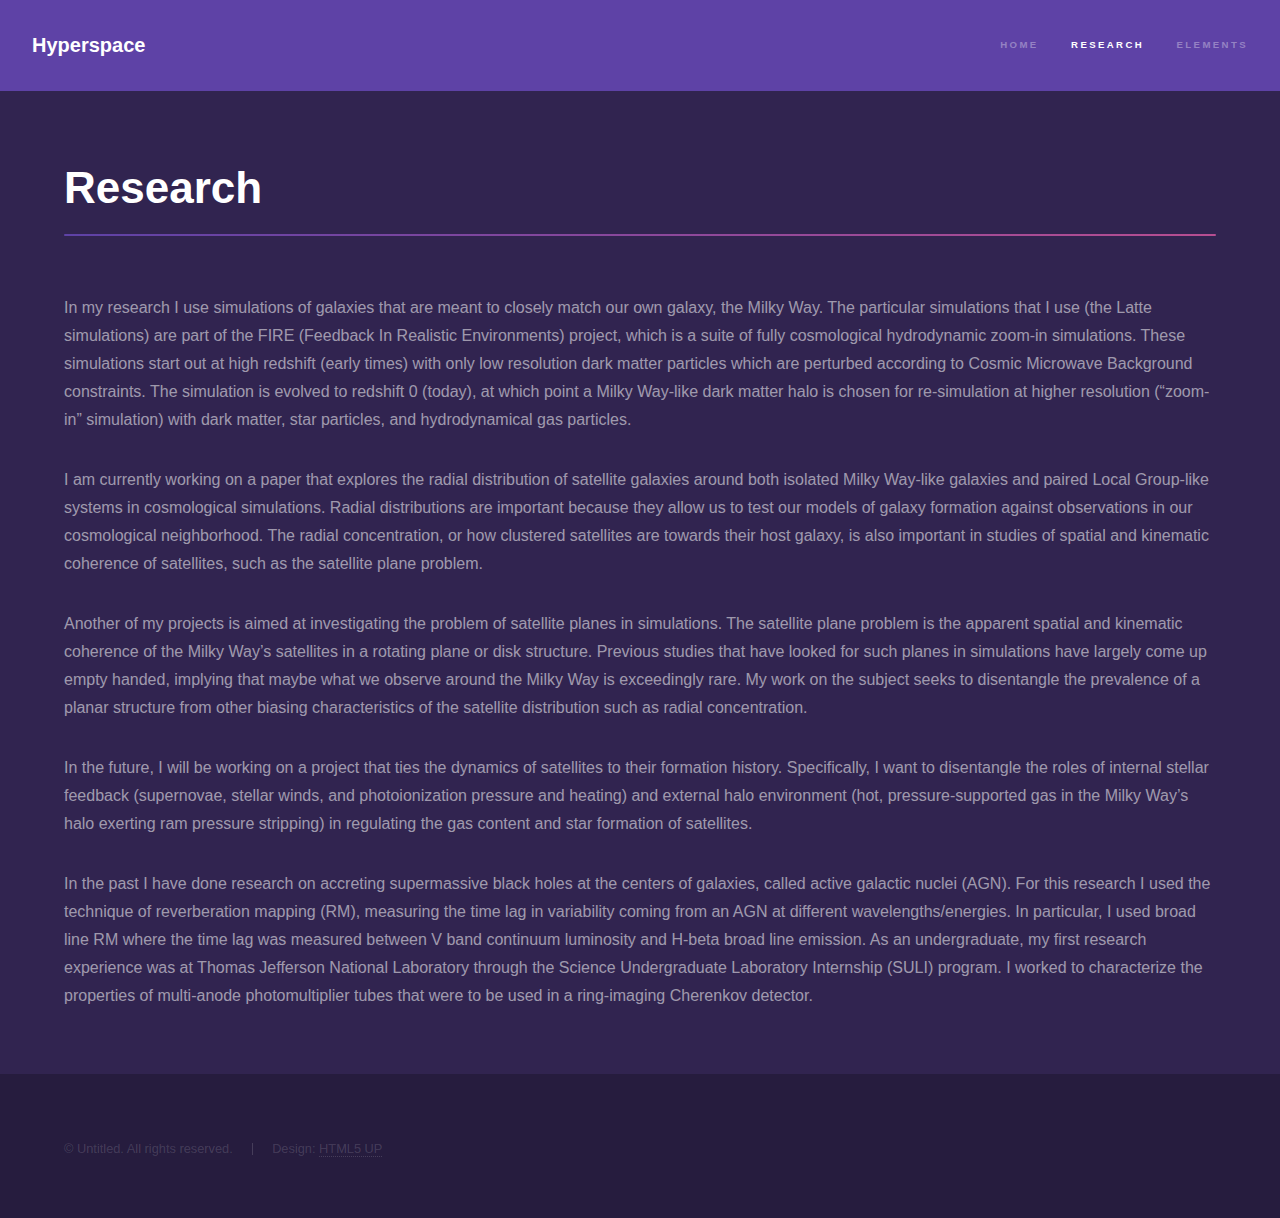
==== research.html @ bde79c29 "initial text and pages" ====
<!DOCTYPE HTML>
<!--
	Hyperspace by HTML5 UP
	html5up.net | @ajlkn
	Free for personal and commercial use under the CCA 3.0 license (html5up.net/license)
-->
<html>
	<head>
		<title>Generic - Hyperspace by HTML5 UP</title>
		<meta charset="utf-8" />
		<meta name="viewport" content="width=device-width, initial-scale=1, user-scalable=no" />
		<link rel="stylesheet" href="assets/css/main.css" />
		<noscript><link rel="stylesheet" href="assets/css/noscript.css" /></noscript>
	</head>
	<body class="is-preload">

		<!-- Header -->
			<header id="header">
				<a href="index.html" class="title">Hyperspace</a>
				<nav>
					<ul>
						<li><a href="index.html">Home</a></li>
						<li><a href="research.html" class="active">Research</a></li>
						<li><a href="elements.html">Elements</a></li>
					</ul>
				</nav>
			</header>

		<!-- Wrapper -->
			<div id="wrapper">

				<!-- Main -->
					<section id="main" class="wrapper">
						<div class="inner">
							<h1 class="major">Research</h1>
							<!-- span class="image fit"><img src="images/pic04.jpg" alt="" /></span> -->
							<p>In my research I use simulations of galaxies that are meant to closely match our own galaxy, the Milky Way. The particular simulations that I use (the Latte simulations) are part of the FIRE (Feedback In Realistic Environments) project, which is a suite of fully cosmological hydrodynamic zoom-in simulations. These simulations start out at high redshift (early times) with only low resolution dark matter particles which are perturbed according to Cosmic Microwave Background constraints. The simulation is evolved to redshift 0 (today), at which point a Milky Way-like dark matter halo is chosen for re-simulation at higher resolution (“zoom-in” simulation) with dark matter, star particles, and hydrodynamical gas particles.</p>
							<p>I am currently working on a paper that explores the radial distribution of satellite galaxies around both isolated Milky Way-like galaxies and paired Local Group-like systems in cosmological simulations. Radial distributions are important because they allow us to test our models of galaxy formation against observations in our cosmological neighborhood. The radial concentration, or how clustered satellites are towards their host galaxy, is also important in studies of spatial and kinematic coherence of satellites, such as the satellite plane problem.</p>
							<p>Another of my projects is aimed at investigating the problem of satellite planes in simulations. The satellite plane problem is the apparent spatial and kinematic coherence of the Milky Way’s satellites in a rotating plane or disk structure. Previous studies that have looked for such planes in simulations have largely come up empty handed, implying that maybe what we observe around the Milky Way is exceedingly rare. My work on the subject seeks to disentangle the prevalence of a planar structure from other biasing characteristics of the satellite distribution such as radial concentration.</p>
							<p>In the future, I will be working on a project that ties the dynamics of satellites to their formation history. Specifically, I want to disentangle the roles of internal stellar feedback (supernovae, stellar winds, and photoionization pressure and heating) and external halo environment (hot, pressure-supported gas in the Milky Way’s halo exerting ram pressure stripping) in regulating the gas content and star formation of satellites.</p>
							<p>In the past I have done research on accreting supermassive black holes at the centers of galaxies, called active galactic nuclei (AGN). For this research I used the technique of reverberation mapping (RM), measuring the time lag in variability coming from an AGN at different wavelengths/energies. In particular, I used broad line RM where the time lag was measured between V band continuum luminosity and H-beta broad line emission. As an undergraduate, my first research experience was at Thomas Jefferson National Laboratory through the Science Undergraduate Laboratory Internship (SULI) program. I worked to characterize the properties of multi-anode photomultiplier tubes that were to be used in a ring-imaging Cherenkov detector.</p>
						</div>
					</section>

			</div>

		<!-- Footer -->
			<footer id="footer" class="wrapper alt">
				<div class="inner">
					<ul class="menu">
						<li>&copy; Untitled. All rights reserved.</li><li>Design: <a href="http://html5up.net">HTML5 UP</a></li>
					</ul>
				</div>
			</footer>

		<!-- Scripts -->
			<script src="assets/js/jquery.min.js"></script>
			<script src="assets/js/jquery.scrollex.min.js"></script>
			<script src="assets/js/jquery.scrolly.min.js"></script>
			<script src="assets/js/browser.min.js"></script>
			<script src="assets/js/breakpoints.min.js"></script>
			<script src="assets/js/util.js"></script>
			<script src="assets/js/main.js"></script>

	</body>
</html>
---- assets/css/main.css ----
@import url(font-awesome.min.css);

/*
	Hyperspace by HTML5 UP
	html5up.net | @ajlkn
	Free for personal and commercial use under the CCA 3.0 license (html5up.net/license)
*/

html, body, div, span, applet, object,
iframe, h1, h2, h3, h4, h5, h6, p, blockquote,
pre, a, abbr, acronym, address, big, cite,
code, del, dfn, em, img, ins, kbd, q, s, samp,
small, strike, strong, sub, sup, tt, var, b,
u, i, center, dl, dt, dd, ol, ul, li, fieldset,
form, label, legend, table, caption, tbody,
tfoot, thead, tr, th, td, article, aside,
canvas, details, embed, figure, figcaption,
footer, header, hgroup, menu, nav, output, ruby,
section, summary, time, mark, audio, video {
	margin: 0;
	padding: 0;
	border: 0;
	font-size: 100%;
	font: inherit;
	vertical-align: baseline;}

article, aside, details, figcaption, figure,
footer, header, hgroup, menu, nav, section {
	display: block;}

body {
	line-height: 1;
}

ol, ul {
	list-style: none;
}

blockquote, q {
	quotes: none;
}

	blockquote:before, blockquote:after, q:before, q:after {
		content: '';
		content: none;
	}

table {
	border-collapse: collapse;
	border-spacing: 0;
}

body {
	-webkit-text-size-adjust: none;
}

mark {
	background-color: transparent;
	color: inherit;
}

input::-moz-focus-inner {
	border: 0;
	padding: 0;
}

input, select, textarea {
	-moz-appearance: none;
	-webkit-appearance: none;
	-ms-appearance: none;
	appearance: none;
}

/* Basic */

	@-ms-viewport {
		width: device-width;
	}

	body {
		-ms-overflow-style: scrollbar;
	}

	@media screen and (max-width: 480px) {

		html, body {
			min-width: 320px;
		}

	}

	html {
		box-sizing: border-box;
	}

	*, *:before, *:after {
		box-sizing: inherit;
	}

	body {
		background: #312450;
	}

		body.is-preload *, body.is-preload *:before, body.is-preload *:after {
			-moz-animation: none !important;
			-webkit-animation: none !important;
			-ms-animation: none !important;
			animation: none !important;
			-moz-transition: none !important;
			-webkit-transition: none !important;
			-ms-transition: none !important;
			transition: none !important;
		}

/* Type */

	body, input, select, textarea {
		color: rgba(255, 255, 255, 0.55);
		font-family: Arial, Helvetica, sans-serif;
		font-size: 16.5pt;
		font-weight: normal;
		line-height: 1.75;
	}

		@media screen and (max-width: 1680px) {

			body, input, select, textarea {
				font-size: 13pt;
			}

		}

		@media screen and (max-width: 1280px) {

			body, input, select, textarea {
				font-size: 12pt;
			}

		}

		@media screen and (max-width: 360px) {

			body, input, select, textarea {
				font-size: 11pt;
			}

		}

	a {
		-moz-transition: color 0.2s ease, border-bottom-color 0.2s ease;
		-webkit-transition: color 0.2s ease, border-bottom-color 0.2s ease;
		-ms-transition: color 0.2s ease, border-bottom-color 0.2s ease;
		transition: color 0.2s ease, border-bottom-color 0.2s ease;
		border-bottom: dotted 1px rgba(255, 255, 255, 0.35);
		color: inherit;
		text-decoration: none;
	}

		a:hover {
			border-bottom-color: transparent;
			color: #ffffff;
		}

	strong, b {
		color: #ffffff;
		font-weight: bold;
	}

	em, i {
		font-style: italic;
	}

	p {
		margin: 0 0 2em 0;
	}

	h1, h2, h3, h4, h5, h6 {
		color: #ffffff;
		font-weight: bold;
		line-height: 1.5;
		margin: 0 0 0.5em 0;
	}

		h1 a, h2 a, h3 a, h4 a, h5 a, h6 a {
			color: inherit;
			text-decoration: none;
		}

	h1 {
		font-size: 2.75em;
	}

		h1.major {
			margin: 0 0 1.3em 0;
			position: relative;
			padding-bottom: 0.35em;
		}

			h1.major:after {
				background-image: -moz-linear-gradient(to right, #5e42a6, #b74e91);
				background-image: -webkit-linear-gradient(to right, #5e42a6, #b74e91);
				background-image: -ms-linear-gradient(to right, #5e42a6, #b74e91);
				background-image: linear-gradient(to right, #5e42a6, #b74e91);
				-moz-transition: max-width 0.2s ease;
				-webkit-transition: max-width 0.2s ease;
				-ms-transition: max-width 0.2s ease;
				transition: max-width 0.2s ease;
				border-radius: 0.2em;
				bottom: 0;
				content: '';
				height: 0.05em;
				position: absolute;
				right: 0;
				width: 100%;
			}

	h2 {
		font-size: 1.75em;
	}

	h3 {
		font-size: 1.1em;
	}

	h4 {
		font-size: 1em;
	}

	h5 {
		font-size: 0.8em;
	}

	h6 {
		font-size: 0.6em;
	}

	@media screen and (max-width: 736px) {

		h1 {
			font-size: 2em;
		}

		h2 {
			font-size: 1.25em;
		}

		h3 {
			font-size: 1em;
		}

		h4 {
			font-size: 0.8em;
		}

		h5 {
			font-size: 0.6em;
		}

		h6 {
			font-size: 0.6em;
		}

	}

	sub {
		font-size: 0.8em;
		position: relative;
		top: 0.5em;
	}

	sup {
		font-size: 0.8em;
		position: relative;
		top: -0.5em;
	}

	blockquote {
		border-left: solid 4px rgba(255, 255, 255, 0.15);
		font-style: italic;
		margin: 0 0 2em 0;
		padding: 0.5em 0 0.5em 2em;
	}

	code {
		background: rgba(255, 255, 255, 0.05);
		border-radius: 0.25em;
		border: solid 1px rgba(255, 255, 255, 0.15);
		font-family: "Courier New", monospace;
		font-size: 0.9em;
		margin: 0 0.25em;
		padding: 0.25em 0.65em;
	}

	pre {
		-webkit-overflow-scrolling: touch;
		font-family: "Courier New", monospace;
		font-size: 0.9em;
		margin: 0 0 2em 0;
	}

		pre code {
			display: block;
			line-height: 1.75em;
			padding: 1em 1.5em;
			overflow-x: auto;
		}

	hr {
		border: 0;
		border-bottom: solid 1px rgba(255, 255, 255, 0.15);
		margin: 2em 0;
	}

		hr.major {
			margin: 3em 0;
		}

	.align-left {
		text-align: left;
	}

	.align-center {
		text-align: center;
	}

	.align-right {
		text-align: right;
	}

/* Row */

	.row {
		display: flex;
		flex-wrap: wrap;
		box-sizing: border-box;
		align-items: stretch;
	}

		.row > * {
			box-sizing: border-box;
		}

		.row.gtr-uniform > * > :last-child {
			margin-bottom: 0;
		}

		.row.aln-left {
			justify-content: flex-start;
		}

		.row.aln-center {
			justify-content: center;
		}

		.row.aln-right {
			justify-content: flex-end;
		}

		.row.aln-top {
			align-items: flex-start;
		}

		.row.aln-middle {
			align-items: center;
		}

		.row.aln-bottom {
			align-items: flex-end;
		}

		.row > .imp {
			order: -1;
		}

		.row > .col-1 {
			width: 8.3333333333%;
		}

		.row > .off-1 {
			margin-left: 8.3333333333%;
		}

		.row > .col-2 {
			width: 16.6666666667%;
		}

		.row > .off-2 {
			margin-left: 16.6666666667%;
		}

		.row > .col-3 {
			width: 25%;
		}

		.row > .off-3 {
			margin-left: 25%;
		}

		.row > .col-4 {
			width: 33.3333333333%;
		}

		.row > .off-4 {
			margin-left: 33.3333333333%;
		}

		.row > .col-5 {
			width: 41.6666666667%;
		}

		.row > .off-5 {
			margin-left: 41.6666666667%;
		}

		.row > .col-6 {
			width: 50%;
		}

		.row > .off-6 {
			margin-left: 50%;
		}

		.row > .col-7 {
			width: 58.3333333333%;
		}

		.row > .off-7 {
			margin-left: 58.3333333333%;
		}

		.row > .col-8 {
			width: 66.6666666667%;
		}

		.row > .off-8 {
			margin-left: 66.6666666667%;
		}

		.row > .col-9 {
			width: 75%;
		}

		.row > .off-9 {
			margin-left: 75%;
		}

		.row > .col-10 {
			width: 83.3333333333%;
		}

		.row > .off-10 {
			margin-left: 83.3333333333%;
		}

		.row > .col-11 {
			width: 91.6666666667%;
		}

		.row > .off-11 {
			margin-left: 91.6666666667%;
		}

		.row > .col-12 {
			width: 100%;
		}

		.row > .off-12 {
			margin-left: 100%;
		}

		.row.gtr-0 {
			margin-top: 0;
			margin-left: 0em;
		}

			.row.gtr-0 > * {
				padding: 0 0 0 0em;
			}

			.row.gtr-0.gtr-uniform {
				margin-top: 0em;
			}

				.row.gtr-0.gtr-uniform > * {
					padding-top: 0em;
				}

		.row.gtr-25 {
			margin-top: 0;
			margin-left: -0.375em;
		}

			.row.gtr-25 > * {
				padding: 0 0 0 0.375em;
			}

			.row.gtr-25.gtr-uniform {
				margin-top: -0.375em;
			}

				.row.gtr-25.gtr-uniform > * {
					padding-top: 0.375em;
				}

		.row.gtr-50 {
			margin-top: 0;
			margin-left: -0.75em;
		}

			.row.gtr-50 > * {
				padding: 0 0 0 0.75em;
			}

			.row.gtr-50.gtr-uniform {
				margin-top: -0.75em;
			}

				.row.gtr-50.gtr-uniform > * {
					padding-top: 0.75em;
				}

		.row {
			margin-top: 0;
			margin-left: -1.5em;
		}

			.row > * {
				padding: 0 0 0 1.5em;
			}

			.row.gtr-uniform {
				margin-top: -1.5em;
			}

				.row.gtr-uniform > * {
					padding-top: 1.5em;
				}

		.row.gtr-150 {
			margin-top: 0;
			margin-left: -2.25em;
		}

			.row.gtr-150 > * {
				padding: 0 0 0 2.25em;
			}

			.row.gtr-150.gtr-uniform {
				margin-top: -2.25em;
			}

				.row.gtr-150.gtr-uniform > * {
					padding-top: 2.25em;
				}

		.row.gtr-200 {
			margin-top: 0;
			margin-left: -3em;
		}

			.row.gtr-200 > * {
				padding: 0 0 0 3em;
			}

			.row.gtr-200.gtr-uniform {
				margin-top: -3em;
			}

				.row.gtr-200.gtr-uniform > * {
					padding-top: 3em;
				}

		@media screen and (max-width: 1680px) {

			.row {
				display: flex;
				flex-wrap: wrap;
				box-sizing: border-box;
				align-items: stretch;
			}

				.row > * {
					box-sizing: border-box;
				}

				.row.gtr-uniform > * > :last-child {
					margin-bottom: 0;
				}

				.row.aln-left {
					justify-content: flex-start;
				}

				.row.aln-center {
					justify-content: center;
				}

				.row.aln-right {
					justify-content: flex-end;
				}

				.row.aln-top {
					align-items: flex-start;
				}

				.row.aln-middle {
					align-items: center;
				}

				.row.aln-bottom {
					align-items: flex-end;
				}

				.row > .imp-xlarge {
					order: -1;
				}

				.row > .col-1-xlarge {
					width: 8.3333333333%;
				}

				.row > .off-1-xlarge {
					margin-left: 8.3333333333%;
				}

				.row > .col-2-xlarge {
					width: 16.6666666667%;
				}

				.row > .off-2-xlarge {
					margin-left: 16.6666666667%;
				}

				.row > .col-3-xlarge {
					width: 25%;
				}

				.row > .off-3-xlarge {
					margin-left: 25%;
				}

				.row > .col-4-xlarge {
					width: 33.3333333333%;
				}

				.row > .off-4-xlarge {
					margin-left: 33.3333333333%;
				}

				.row > .col-5-xlarge {
					width: 41.6666666667%;
				}

				.row > .off-5-xlarge {
					margin-left: 41.6666666667%;
				}

				.row > .col-6-xlarge {
					width: 50%;
				}

				.row > .off-6-xlarge {
					margin-left: 50%;
				}

				.row > .col-7-xlarge {
					width: 58.3333333333%;
				}

				.row > .off-7-xlarge {
					margin-left: 58.3333333333%;
				}

				.row > .col-8-xlarge {
					width: 66.6666666667%;
				}

				.row > .off-8-xlarge {
					margin-left: 66.6666666667%;
				}

				.row > .col-9-xlarge {
					width: 75%;
				}

				.row > .off-9-xlarge {
					margin-left: 75%;
				}

				.row > .col-10-xlarge {
					width: 83.3333333333%;
				}

				.row > .off-10-xlarge {
					margin-left: 83.3333333333%;
				}

				.row > .col-11-xlarge {
					width: 91.6666666667%;
				}

				.row > .off-11-xlarge {
					margin-left: 91.6666666667%;
				}

				.row > .col-12-xlarge {
					width: 100%;
				}

				.row > .off-12-xlarge {
					margin-left: 100%;
				}

				.row.gtr-0 {
					margin-top: 0;
					margin-left: 0em;
				}

					.row.gtr-0 > * {
						padding: 0 0 0 0em;
					}

					.row.gtr-0.gtr-uniform {
						margin-top: 0em;
					}

						.row.gtr-0.gtr-uniform > * {
							padding-top: 0em;
						}

				.row.gtr-25 {
					margin-top: 0;
					margin-left: -0.375em;
				}

					.row.gtr-25 > * {
						padding: 0 0 0 0.375em;
					}

					.row.gtr-25.gtr-uniform {
						margin-top: -0.375em;
					}

						.row.gtr-25.gtr-uniform > * {
							padding-top: 0.375em;
						}

				.row.gtr-50 {
					margin-top: 0;
					margin-left: -0.75em;
				}

					.row.gtr-50 > * {
						padding: 0 0 0 0.75em;
					}

					.row.gtr-50.gtr-uniform {
						margin-top: -0.75em;
					}

						.row.gtr-50.gtr-uniform > * {
							padding-top: 0.75em;
						}

				.row {
					margin-top: 0;
					margin-left: -1.5em;
				}

					.row > * {
						padding: 0 0 0 1.5em;
					}

					.row.gtr-uniform {
						margin-top: -1.5em;
					}

						.row.gtr-uniform > * {
							padding-top: 1.5em;
						}

				.row.gtr-150 {
					margin-top: 0;
					margin-left: -2.25em;
				}

					.row.gtr-150 > * {
						padding: 0 0 0 2.25em;
					}

					.row.gtr-150.gtr-uniform {
						margin-top: -2.25em;
					}

						.row.gtr-150.gtr-uniform > * {
							padding-top: 2.25em;
						}

				.row.gtr-200 {
					margin-top: 0;
					margin-left: -3em;
				}

					.row.gtr-200 > * {
						padding: 0 0 0 3em;
					}

					.row.gtr-200.gtr-uniform {
						margin-top: -3em;
					}

						.row.gtr-200.gtr-uniform > * {
							padding-top: 3em;
						}

		}

		@media screen and (max-width: 1280px) {

			.row {
				display: flex;
				flex-wrap: wrap;
				box-sizing: border-box;
				align-items: stretch;
			}

				.row > * {
					box-sizing: border-box;
				}

				.row.gtr-uniform > * > :last-child {
					margin-bottom: 0;
				}

				.row.aln-left {
					justify-content: flex-start;
				}

				.row.aln-center {
					justify-content: center;
				}

				.row.aln-right {
					justify-content: flex-end;
				}

				.row.aln-top {
					align-items: flex-start;
				}

				.row.aln-middle {
					align-items: center;
				}

				.row.aln-bottom {
					align-items: flex-end;
				}

				.row > .imp-large {
					order: -1;
				}

				.row > .col-1-large {
					width: 8.3333333333%;
				}

				.row > .off-1-large {
					margin-left: 8.3333333333%;
				}

				.row > .col-2-large {
					width: 16.6666666667%;
				}

				.row > .off-2-large {
					margin-left: 16.6666666667%;
				}

				.row > .col-3-large {
					width: 25%;
				}

				.row > .off-3-large {
					margin-left: 25%;
				}

				.row > .col-4-large {
					width: 33.3333333333%;
				}

				.row > .off-4-large {
					margin-left: 33.3333333333%;
				}

				.row > .col-5-large {
					width: 41.6666666667%;
				}

				.row > .off-5-large {
					margin-left: 41.6666666667%;
				}

				.row > .col-6-large {
					width: 50%;
				}

				.row > .off-6-large {
					margin-left: 50%;
				}

				.row > .col-7-large {
					width: 58.3333333333%;
				}

				.row > .off-7-large {
					margin-left: 58.3333333333%;
				}

				.row > .col-8-large {
					width: 66.6666666667%;
				}

				.row > .off-8-large {
					margin-left: 66.6666666667%;
				}

				.row > .col-9-large {
					width: 75%;
				}

				.row > .off-9-large {
					margin-left: 75%;
				}

				.row > .col-10-large {
					width: 83.3333333333%;
				}

				.row > .off-10-large {
					margin-left: 83.3333333333%;
				}

				.row > .col-11-large {
					width: 91.6666666667%;
				}

				.row > .off-11-large {
					margin-left: 91.6666666667%;
				}

				.row > .col-12-large {
					width: 100%;
				}

				.row > .off-12-large {
					margin-left: 100%;
				}

				.row.gtr-0 {
					margin-top: 0;
					margin-left: 0em;
				}

					.row.gtr-0 > * {
						padding: 0 0 0 0em;
					}

					.row.gtr-0.gtr-uniform {
						margin-top: 0em;
					}

						.row.gtr-0.gtr-uniform > * {
							padding-top: 0em;
						}

				.row.gtr-25 {
					margin-top: 0;
					margin-left: -0.375em;
				}

					.row.gtr-25 > * {
						padding: 0 0 0 0.375em;
					}

					.row.gtr-25.gtr-uniform {
						margin-top: -0.375em;
					}

						.row.gtr-25.gtr-uniform > * {
							padding-top: 0.375em;
						}

				.row.gtr-50 {
					margin-top: 0;
					margin-left: -0.75em;
				}

					.row.gtr-50 > * {
						padding: 0 0 0 0.75em;
					}

					.row.gtr-50.gtr-uniform {
						margin-top: -0.75em;
					}

						.row.gtr-50.gtr-uniform > * {
							padding-top: 0.75em;
						}

				.row {
					margin-top: 0;
					margin-left: -1.5em;
				}

					.row > * {
						padding: 0 0 0 1.5em;
					}

					.row.gtr-uniform {
						margin-top: -1.5em;
					}

						.row.gtr-uniform > * {
							padding-top: 1.5em;
						}

				.row.gtr-150 {
					margin-top: 0;
					margin-left: -2.25em;
				}

					.row.gtr-150 > * {
						padding: 0 0 0 2.25em;
					}

					.row.gtr-150.gtr-uniform {
						margin-top: -2.25em;
					}

						.row.gtr-150.gtr-uniform > * {
							padding-top: 2.25em;
						}

				.row.gtr-200 {
					margin-top: 0;
					margin-left: -3em;
				}

					.row.gtr-200 > * {
						padding: 0 0 0 3em;
					}

					.row.gtr-200.gtr-uniform {
						margin-top: -3em;
					}

						.row.gtr-200.gtr-uniform > * {
							padding-top: 3em;
						}

		}

		@media screen and (max-width: 980px) {

			.row {
				display: flex;
				flex-wrap: wrap;
				box-sizing: border-box;
				align-items: stretch;
			}

				.row > * {
					box-sizing: border-box;
				}

				.row.gtr-uniform > * > :last-child {
					margin-bottom: 0;
				}

				.row.aln-left {
					justify-content: flex-start;
				}

				.row.aln-center {
					justify-content: center;
				}

				.row.aln-right {
					justify-content: flex-end;
				}

				.row.aln-top {
					align-items: flex-start;
				}

				.row.aln-middle {
					align-items: center;
				}

				.row.aln-bottom {
					align-items: flex-end;
				}

				.row > .imp-medium {
					order: -1;
				}

				.row > .col-1-medium {
					width: 8.3333333333%;
				}

				.row > .off-1-medium {
					margin-left: 8.3333333333%;
				}

				.row > .col-2-medium {
					width: 16.6666666667%;
				}

				.row > .off-2-medium {
					margin-left: 16.6666666667%;
				}

				.row > .col-3-medium {
					width: 25%;
				}

				.row > .off-3-medium {
					margin-left: 25%;
				}

				.row > .col-4-medium {
					width: 33.3333333333%;
				}

				.row > .off-4-medium {
					margin-left: 33.3333333333%;
				}

				.row > .col-5-medium {
					width: 41.6666666667%;
				}

				.row > .off-5-medium {
					margin-left: 41.6666666667%;
				}

				.row > .col-6-medium {
					width: 50%;
				}

				.row > .off-6-medium {
					margin-left: 50%;
				}

				.row > .col-7-medium {
					width: 58.3333333333%;
				}

				.row > .off-7-medium {
					margin-left: 58.3333333333%;
				}

				.row > .col-8-medium {
					width: 66.6666666667%;
				}

				.row > .off-8-medium {
					margin-left: 66.6666666667%;
				}

				.row > .col-9-medium {
					width: 75%;
				}

				.row > .off-9-medium {
					margin-left: 75%;
				}

				.row > .col-10-medium {
					width: 83.3333333333%;
				}

				.row > .off-10-medium {
					margin-left: 83.3333333333%;
				}

				.row > .col-11-medium {
					width: 91.6666666667%;
				}

				.row > .off-11-medium {
					margin-left: 91.6666666667%;
				}

				.row > .col-12-medium {
					width: 100%;
				}

				.row > .off-12-medium {
					margin-left: 100%;
				}

				.row.gtr-0 {
					margin-top: 0;
					margin-left: 0em;
				}

					.row.gtr-0 > * {
						padding: 0 0 0 0em;
					}

					.row.gtr-0.gtr-uniform {
						margin-top: 0em;
					}

						.row.gtr-0.gtr-uniform > * {
							padding-top: 0em;
						}

				.row.gtr-25 {
					margin-top: 0;
					margin-left: -0.375em;
				}

					.row.gtr-25 > * {
						padding: 0 0 0 0.375em;
					}

					.row.gtr-25.gtr-uniform {
						margin-top: -0.375em;
					}

						.row.gtr-25.gtr-uniform > * {
							padding-top: 0.375em;
						}

				.row.gtr-50 {
					margin-top: 0;
					margin-left: -0.75em;
				}

					.row.gtr-50 > * {
						padding: 0 0 0 0.75em;
					}

					.row.gtr-50.gtr-uniform {
						margin-top: -0.75em;
					}

						.row.gtr-50.gtr-uniform > * {
							padding-top: 0.75em;
						}

				.row {
					margin-top: 0;
					margin-left: -1.5em;
				}

					.row > * {
						padding: 0 0 0 1.5em;
					}

					.row.gtr-uniform {
						margin-top: -1.5em;
					}

						.row.gtr-uniform > * {
							padding-top: 1.5em;
						}

				.row.gtr-150 {
					margin-top: 0;
					margin-left: -2.25em;
				}

					.row.gtr-150 > * {
						padding: 0 0 0 2.25em;
					}

					.row.gtr-150.gtr-uniform {
						margin-top: -2.25em;
					}

						.row.gtr-150.gtr-uniform > * {
							padding-top: 2.25em;
						}

				.row.gtr-200 {
					margin-top: 0;
					margin-left: -3em;
				}

					.row.gtr-200 > * {
						padding: 0 0 0 3em;
					}

					.row.gtr-200.gtr-uniform {
						margin-top: -3em;
					}

						.row.gtr-200.gtr-uniform > * {
							padding-top: 3em;
						}

		}

		@media screen and (max-width: 736px) {

			.row {
				display: flex;
				flex-wrap: wrap;
				box-sizing: border-box;
				align-items: stretch;
			}

				.row > * {
					box-sizing: border-box;
				}

				.row.gtr-uniform > * > :last-child {
					margin-bottom: 0;
				}

				.row.aln-left {
					justify-content: flex-start;
				}

				.row.aln-center {
					justify-content: center;
				}

				.row.aln-right {
					justify-content: flex-end;
				}

				.row.aln-top {
					align-items: flex-start;
				}

				.row.aln-middle {
					align-items: center;
				}

				.row.aln-bottom {
					align-items: flex-end;
				}

				.row > .imp-small {
					order: -1;
				}

				.row > .col-1-small {
					width: 8.3333333333%;
				}

				.row > .off-1-small {
					margin-left: 8.3333333333%;
				}

				.row > .col-2-small {
					width: 16.6666666667%;
				}

				.row > .off-2-small {
					margin-left: 16.6666666667%;
				}

				.row > .col-3-small {
					width: 25%;
				}

				.row > .off-3-small {
					margin-left: 25%;
				}

				.row > .col-4-small {
					width: 33.3333333333%;
				}

				.row > .off-4-small {
					margin-left: 33.3333333333%;
				}

				.row > .col-5-small {
					width: 41.6666666667%;
				}

				.row > .off-5-small {
					margin-left: 41.6666666667%;
				}

				.row > .col-6-small {
					width: 50%;
				}

				.row > .off-6-small {
					margin-left: 50%;
				}

				.row > .col-7-small {
					width: 58.3333333333%;
				}

				.row > .off-7-small {
					margin-left: 58.3333333333%;
				}

				.row > .col-8-small {
					width: 66.6666666667%;
				}

				.row > .off-8-small {
					margin-left: 66.6666666667%;
				}

				.row > .col-9-small {
					width: 75%;
				}

				.row > .off-9-small {
					margin-left: 75%;
				}

				.row > .col-10-small {
					width: 83.3333333333%;
				}

				.row > .off-10-small {
					margin-left: 83.3333333333%;
				}

				.row > .col-11-small {
					width: 91.6666666667%;
				}

				.row > .off-11-small {
					margin-left: 91.6666666667%;
				}

				.row > .col-12-small {
					width: 100%;
				}

				.row > .off-12-small {
					margin-left: 100%;
				}

				.row.gtr-0 {
					margin-top: 0;
					margin-left: 0em;
				}

					.row.gtr-0 > * {
						padding: 0 0 0 0em;
					}

					.row.gtr-0.gtr-uniform {
						margin-top: 0em;
					}

						.row.gtr-0.gtr-uniform > * {
							padding-top: 0em;
						}

				.row.gtr-25 {
					margin-top: 0;
					margin-left: -0.375em;
				}

					.row.gtr-25 > * {
						padding: 0 0 0 0.375em;
					}

					.row.gtr-25.gtr-uniform {
						margin-top: -0.375em;
					}

						.row.gtr-25.gtr-uniform > * {
							padding-top: 0.375em;
						}

				.row.gtr-50 {
					margin-top: 0;
					margin-left: -0.75em;
				}

					.row.gtr-50 > * {
						padding: 0 0 0 0.75em;
					}

					.row.gtr-50.gtr-uniform {
						margin-top: -0.75em;
					}

						.row.gtr-50.gtr-uniform > * {
							padding-top: 0.75em;
						}

				.row {
					margin-top: 0;
					margin-left: -1.5em;
				}

					.row > * {
						padding: 0 0 0 1.5em;
					}

					.row.gtr-uniform {
						margin-top: -1.5em;
					}

						.row.gtr-uniform > * {
							padding-top: 1.5em;
						}

				.row.gtr-150 {
					margin-top: 0;
					margin-left: -2.25em;
				}

					.row.gtr-150 > * {
						padding: 0 0 0 2.25em;
					}

					.row.gtr-150.gtr-uniform {
						margin-top: -2.25em;
					}

						.row.gtr-150.gtr-uniform > * {
							padding-top: 2.25em;
						}

				.row.gtr-200 {
					margin-top: 0;
					margin-left: -3em;
				}

					.row.gtr-200 > * {
						padding: 0 0 0 3em;
					}

					.row.gtr-200.gtr-uniform {
						margin-top: -3em;
					}

						.row.gtr-200.gtr-uniform > * {
							padding-top: 3em;
						}

		}

		@media screen and (max-width: 480px) {

			.row {
				display: flex;
				flex-wrap: wrap;
				box-sizing: border-box;
				align-items: stretch;
			}

				.row > * {
					box-sizing: border-box;
				}

				.row.gtr-uniform > * > :last-child {
					margin-bottom: 0;
				}

				.row.aln-left {
					justify-content: flex-start;
				}

				.row.aln-center {
					justify-content: center;
				}

				.row.aln-right {
					justify-content: flex-end;
				}

				.row.aln-top {
					align-items: flex-start;
				}

				.row.aln-middle {
					align-items: center;
				}

				.row.aln-bottom {
					align-items: flex-end;
				}

				.row > .imp-xsmall {
					order: -1;
				}

				.row > .col-1-xsmall {
					width: 8.3333333333%;
				}

				.row > .off-1-xsmall {
					margin-left: 8.3333333333%;
				}

				.row > .col-2-xsmall {
					width: 16.6666666667%;
				}

				.row > .off-2-xsmall {
					margin-left: 16.6666666667%;
				}

				.row > .col-3-xsmall {
					width: 25%;
				}

				.row > .off-3-xsmall {
					margin-left: 25%;
				}

				.row > .col-4-xsmall {
					width: 33.3333333333%;
				}

				.row > .off-4-xsmall {
					margin-left: 33.3333333333%;
				}

				.row > .col-5-xsmall {
					width: 41.6666666667%;
				}

				.row > .off-5-xsmall {
					margin-left: 41.6666666667%;
				}

				.row > .col-6-xsmall {
					width: 50%;
				}

				.row > .off-6-xsmall {
					margin-left: 50%;
				}

				.row > .col-7-xsmall {
					width: 58.3333333333%;
				}

				.row > .off-7-xsmall {
					margin-left: 58.3333333333%;
				}

				.row > .col-8-xsmall {
					width: 66.6666666667%;
				}

				.row > .off-8-xsmall {
					margin-left: 66.6666666667%;
				}

				.row > .col-9-xsmall {
					width: 75%;
				}

				.row > .off-9-xsmall {
					margin-left: 75%;
				}

				.row > .col-10-xsmall {
					width: 83.3333333333%;
				}

				.row > .off-10-xsmall {
					margin-left: 83.3333333333%;
				}

				.row > .col-11-xsmall {
					width: 91.6666666667%;
				}

				.row > .off-11-xsmall {
					margin-left: 91.6666666667%;
				}

				.row > .col-12-xsmall {
					width: 100%;
				}

				.row > .off-12-xsmall {
					margin-left: 100%;
				}

				.row.gtr-0 {
					margin-top: 0;
					margin-left: 0em;
				}

					.row.gtr-0 > * {
						padding: 0 0 0 0em;
					}

					.row.gtr-0.gtr-uniform {
						margin-top: 0em;
					}

						.row.gtr-0.gtr-uniform > * {
							padding-top: 0em;
						}

				.row.gtr-25 {
					margin-top: 0;
					margin-left: -0.375em;
				}

					.row.gtr-25 > * {
						padding: 0 0 0 0.375em;
					}

					.row.gtr-25.gtr-uniform {
						margin-top: -0.375em;
					}

						.row.gtr-25.gtr-uniform > * {
							padding-top: 0.375em;
						}

				.row.gtr-50 {
					margin-top: 0;
					margin-left: -0.75em;
				}

					.row.gtr-50 > * {
						padding: 0 0 0 0.75em;
					}

					.row.gtr-50.gtr-uniform {
						margin-top: -0.75em;
					}

						.row.gtr-50.gtr-uniform > * {
							padding-top: 0.75em;
						}

				.row {
					margin-top: 0;
					margin-left: -1.5em;
				}

					.row > * {
						padding: 0 0 0 1.5em;
					}

					.row.gtr-uniform {
						margin-top: -1.5em;
					}

						.row.gtr-uniform > * {
							padding-top: 1.5em;
						}

				.row.gtr-150 {
					margin-top: 0;
					margin-left: -2.25em;
				}

					.row.gtr-150 > * {
						padding: 0 0 0 2.25em;
					}

					.row.gtr-150.gtr-uniform {
						margin-top: -2.25em;
					}

						.row.gtr-150.gtr-uniform > * {
							padding-top: 2.25em;
						}

				.row.gtr-200 {
					margin-top: 0;
					margin-left: -3em;
				}

					.row.gtr-200 > * {
						padding: 0 0 0 3em;
					}

					.row.gtr-200.gtr-uniform {
						margin-top: -3em;
					}

						.row.gtr-200.gtr-uniform > * {
							padding-top: 3em;
						}

		}

/* Box */

	.box {
		border-radius: 0.25em;
		border: solid 1px rgba(255, 255, 255, 0.15);
		margin-bottom: 2em;
		padding: 1.5em;
	}

		.box > :last-child,
		.box > :last-child > :last-child,
		.box > :last-child > :last-child > :last-child {
			margin-bottom: 0;
		}

		.box.alt {
			border: 0;
			border-radius: 0;
			padding: 0;
		}

/* Button */

	input[type="submit"],
	input[type="reset"],
	input[type="button"],
	button,
	.button {
		-moz-appearance: none;
		-webkit-appearance: none;
		-ms-appearance: none;
		appearance: none;
		-moz-transition: border-color 0.2s ease;
		-webkit-transition: border-color 0.2s ease;
		-ms-transition: border-color 0.2s ease;
		transition: border-color 0.2s ease;
		background-color: transparent;
		border: solid 1px !important;
		border-color: rgba(255, 255, 255, 0.15) !important;
		border-radius: 3em;
		color: #ffffff !important;
		cursor: pointer;
		display: inline-block;
		font-size: 0.6em;
		font-weight: bold;
		height: calc(4.75em + 2px);
		letter-spacing: 0.25em;
		line-height: 4.75em;
		outline: 0;
		padding: 0 3.75em;
		position: relative;
		text-align: center;
		text-decoration: none;
		text-transform: uppercase;
		white-space: nowrap;
	}

		input[type="submit"]:after,
		input[type="reset"]:after,
		input[type="button"]:after,
		button:after,
		.button:after {
			-moz-transform: scale(0.25);
			-webkit-transform: scale(0.25);
			-ms-transform: scale(0.25);
			transform: scale(0.25);
			pointer-events: none;
			-moz-transition: opacity 0.2s ease, -moz-transform 0.2s ease;
			-webkit-transition: opacity 0.2s ease, -webkit-transform 0.2s ease;
			-ms-transition: opacity 0.2s ease, -ms-transform 0.2s ease;
			transition: opacity 0.2s ease, transform 0.2s ease;
			background: #ffffff;
			border-radius: 3em;
			content: '';
			height: 100%;
			left: 0;
			opacity: 0;
			position: absolute;
			top: 0;
			width: 100%;
		}

		input[type="submit"].icon:before,
		input[type="reset"].icon:before,
		input[type="button"].icon:before,
		button.icon:before,
		.button.icon:before {
			margin-right: 0.75em;
		}

		input[type="submit"].fit,
		input[type="reset"].fit,
		input[type="button"].fit,
		button.fit,
		.button.fit {
			width: 100%;
		}

		input[type="submit"].small,
		input[type="reset"].small,
		input[type="button"].small,
		button.small,
		.button.small {
			font-size: 0.4em;
		}

		input[type="submit"].large,
		input[type="reset"].large,
		input[type="button"].large,
		button.large,
		.button.large {
			font-size: 0.8em;
		}

		input[type="submit"].primary,
		input[type="reset"].primary,
		input[type="button"].primary,
		button.primary,
		.button.primary {
			background-color: #ffffff;
			color: #312450 !important;
		}

			input[type="submit"].primary:after,
			input[type="reset"].primary:after,
			input[type="button"].primary:after,
			button.primary:after,
			.button.primary:after {
				display: none;
			}

		input[type="submit"].disabled, input[type="submit"]:disabled,
		input[type="reset"].disabled,
		input[type="reset"]:disabled,
		input[type="button"].disabled,
		input[type="button"]:disabled,
		button.disabled,
		button:disabled,
		.button.disabled,
		.button:disabled {
			cursor: default;
			opacity: 0.5;
			pointer-events: none;
		}

		input[type="submit"]:hover,
		input[type="reset"]:hover,
		input[type="button"]:hover,
		button:hover,
		.button:hover {
			border-color: rgba(255, 255, 255, 0.55) !important;
		}

			input[type="submit"]:hover:after,
			input[type="reset"]:hover:after,
			input[type="button"]:hover:after,
			button:hover:after,
			.button:hover:after {
				opacity: 0.05;
				-moz-transform: scale(1);
				-webkit-transform: scale(1);
				-ms-transform: scale(1);
				transform: scale(1);
			}

			input[type="submit"]:hover:active,
			input[type="reset"]:hover:active,
			input[type="button"]:hover:active,
			button:hover:active,
			.button:hover:active {
				border-color: #ffffff !important;
			}

				input[type="submit"]:hover:active:after,
				input[type="reset"]:hover:active:after,
				input[type="button"]:hover:active:after,
				button:hover:active:after,
				.button:hover:active:after {
					opacity: 0.1;
				}

/* Features */

	.features {
		display: -moz-flex;
		display: -webkit-flex;
		display: -ms-flex;
		display: flex;
		-moz-flex-wrap: wrap;
		-webkit-flex-wrap: wrap;
		-ms-flex-wrap: wrap;
		flex-wrap: wrap;
		border-radius: 0.25em;
		border: solid 1px rgba(255, 255, 255, 0.15);
		background: rgba(255, 255, 255, 0.05);
		margin: 0 0 2em 0;
	}

		.features section {
			padding: 3.5em 3em 1em 7em ;
			width: 50%;
			border-top: solid 1px rgba(255, 255, 255, 0.15);
			position: relative;
		}

			.features section:nth-child(-n + 2) {
				border-top-width: 0;
			}

			.features section:nth-child(2n) {
				border-left: solid 1px rgba(255, 255, 255, 0.15);
			}

			.features section .icon {
				-moz-transition: opacity 0.5s ease, -moz-transform 0.5s ease;
				-webkit-transition: opacity 0.5s ease, -webkit-transform 0.5s ease;
				-ms-transition: opacity 0.5s ease, -ms-transform 0.5s ease;
				transition: opacity 0.5s ease, transform 0.5s ease;
				-moz-transition-delay: 1s;
				-webkit-transition-delay: 1s;
				-ms-transition-delay: 1s;
				transition-delay: 1s;
				-moz-transform: scale(1);
				-webkit-transform: scale(1);
				-ms-transform: scale(1);
				transform: scale(1);
				position: absolute;
				left: 3em;
				top: 3em;
				opacity: 1;
			}

			.features section:nth-child(1) .icon {
				-moz-transition-delay: 0.15s;
				-webkit-transition-delay: 0.15s;
				-ms-transition-delay: 0.15s;
				transition-delay: 0.15s;
			}

			.features section:nth-child(2) .icon {
				-moz-transition-delay: 0.3s;
				-webkit-transition-delay: 0.3s;
				-ms-transition-delay: 0.3s;
				transition-delay: 0.3s;
			}

			.features section:nth-child(3) .icon {
				-moz-transition-delay: 0.45s;
				-webkit-transition-delay: 0.45s;
				-ms-transition-delay: 0.45s;
				transition-delay: 0.45s;
			}

			.features section:nth-child(4) .icon {
				-moz-transition-delay: 0.6s;
				-webkit-transition-delay: 0.6s;
				-ms-transition-delay: 0.6s;
				transition-delay: 0.6s;
			}

			.features section:nth-child(5) .icon {
				-moz-transition-delay: 0.75s;
				-webkit-transition-delay: 0.75s;
				-ms-transition-delay: 0.75s;
				transition-delay: 0.75s;
			}

			.features section:nth-child(6) .icon {
				-moz-transition-delay: 0.9s;
				-webkit-transition-delay: 0.9s;
				-ms-transition-delay: 0.9s;
				transition-delay: 0.9s;
			}

			.features section:nth-child(7) .icon {
				-moz-transition-delay: 1.05s;
				-webkit-transition-delay: 1.05s;
				-ms-transition-delay: 1.05s;
				transition-delay: 1.05s;
			}

			.features section:nth-child(8) .icon {
				-moz-transition-delay: 1.2s;
				-webkit-transition-delay: 1.2s;
				-ms-transition-delay: 1.2s;
				transition-delay: 1.2s;
			}

			.features section:nth-child(9) .icon {
				-moz-transition-delay: 1.35s;
				-webkit-transition-delay: 1.35s;
				-ms-transition-delay: 1.35s;
				transition-delay: 1.35s;
			}

			.features section:nth-child(10) .icon {
				-moz-transition-delay: 1.5s;
				-webkit-transition-delay: 1.5s;
				-ms-transition-delay: 1.5s;
				transition-delay: 1.5s;
			}

			.features section:nth-child(11) .icon {
				-moz-transition-delay: 1.65s;
				-webkit-transition-delay: 1.65s;
				-ms-transition-delay: 1.65s;
				transition-delay: 1.65s;
			}

			.features section:nth-child(12) .icon {
				-moz-transition-delay: 1.8s;
				-webkit-transition-delay: 1.8s;
				-ms-transition-delay: 1.8s;
				transition-delay: 1.8s;
			}

			.features section:nth-child(13) .icon {
				-moz-transition-delay: 1.95s;
				-webkit-transition-delay: 1.95s;
				-ms-transition-delay: 1.95s;
				transition-delay: 1.95s;
			}

			.features section:nth-child(14) .icon {
				-moz-transition-delay: 2.1s;
				-webkit-transition-delay: 2.1s;
				-ms-transition-delay: 2.1s;
				transition-delay: 2.1s;
			}

			.features section:nth-child(15) .icon {
				-moz-transition-delay: 2.25s;
				-webkit-transition-delay: 2.25s;
				-ms-transition-delay: 2.25s;
				transition-delay: 2.25s;
			}

			.features section:nth-child(16) .icon {
				-moz-transition-delay: 2.4s;
				-webkit-transition-delay: 2.4s;
				-ms-transition-delay: 2.4s;
				transition-delay: 2.4s;
			}

			.features section:nth-child(17) .icon {
				-moz-transition-delay: 2.55s;
				-webkit-transition-delay: 2.55s;
				-ms-transition-delay: 2.55s;
				transition-delay: 2.55s;
			}

			.features section:nth-child(18) .icon {
				-moz-transition-delay: 2.7s;
				-webkit-transition-delay: 2.7s;
				-ms-transition-delay: 2.7s;
				transition-delay: 2.7s;
			}

			.features section:nth-child(19) .icon {
				-moz-transition-delay: 2.85s;
				-webkit-transition-delay: 2.85s;
				-ms-transition-delay: 2.85s;
				transition-delay: 2.85s;
			}

			.features section:nth-child(20) .icon {
				-moz-transition-delay: 3s;
				-webkit-transition-delay: 3s;
				-ms-transition-delay: 3s;
				transition-delay: 3s;
			}

		.features.inactive section .icon {
			-moz-transform: scale(0.5);
			-webkit-transform: scale(0.5);
			-ms-transform: scale(0.5);
			transform: scale(0.5);
			opacity: 0;
		}

		@media screen and (max-width: 980px) {

			.features {
				display: block;
			}

				.features section {
					border-top-width: 1px !important;
					border-left-width: 0 !important;
					width: 100%;
				}

					.features section:first-child {
						border-top-width: 0 !important;
					}

		}

		@media screen and (max-width: 736px) {

			.features section {
				padding: 2.5em 1.5em 0.1em 5.5em ;
			}

				.features section .icon {
					left: 1.5em;
					top: 2em;
				}

		}

		@media screen and (max-width: 480px) {

			.features section {
				padding: 2em 1.5em 0.1em 1.5em ;
			}

				.features section .icon {
					left: 0;
					position: relative;
					top: 0;
				}

		}

/* Form */

	form {
		margin: 0 0 2em 0;
	}

		form > :last-child {
			margin-bottom: 0;
		}

		form > .fields {
			display: -moz-flex;
			display: -webkit-flex;
			display: -ms-flex;
			display: flex;
			-moz-flex-wrap: wrap;
			-webkit-flex-wrap: wrap;
			-ms-flex-wrap: wrap;
			flex-wrap: wrap;
			width: calc(100% + 3em);
			margin: -1.5em 0 2em -1.5em;
		}

			form > .fields > .field {
				-moz-flex-grow: 0;
				-webkit-flex-grow: 0;
				-ms-flex-grow: 0;
				flex-grow: 0;
				-moz-flex-shrink: 0;
				-webkit-flex-shrink: 0;
				-ms-flex-shrink: 0;
				flex-shrink: 0;
				padding: 1.5em 0 0 1.5em;
				width: calc(100% - 1.5em);
			}

				form > .fields > .field.half {
					width: calc(50% - 0.75em);
				}

				form > .fields > .field.third {
					width: calc(100%/3 - 0.5em);
				}

				form > .fields > .field.quarter {
					width: calc(25% - 0.375em);
				}

		@media screen and (max-width: 480px) {

			form > .fields {
				width: calc(100% + 3em);
				margin: -1.5em 0 2em -1.5em;
			}

				form > .fields > .field {
					padding: 1.5em 0 0 1.5em;
					width: calc(100% - 1.5em);
				}

					form > .fields > .field.half {
						width: calc(100% - 1.5em);
					}

					form > .fields > .field.third {
						width: calc(100% - 1.5em);
					}

					form > .fields > .field.quarter {
						width: calc(100% - 1.5em);
					}

		}

	label {
		color: #ffffff;
		font-weight: bold;
		line-height: 1.5;
		margin: 0 0 0.7em 0;
		display: block;
		font-size: 1.1em;
	}

	input[type="text"],
	input[type="password"],
	input[type="email"],
	input[type="tel"],
	select,
	textarea {
		-moz-appearance: none;
		-webkit-appearance: none;
		-ms-appearance: none;
		appearance: none;
		background: rgba(255, 255, 255, 0.05);
		border-radius: 0.25em;
		border: none;
		border: solid 1px rgba(255, 255, 255, 0.15);
		color: inherit;
		display: block;
		outline: 0;
		padding: 0 1em;
		text-decoration: none;
		width: 100%;
	}

		input[type="text"]:invalid,
		input[type="password"]:invalid,
		input[type="email"]:invalid,
		input[type="tel"]:invalid,
		select:invalid,
		textarea:invalid {
			box-shadow: none;
		}

		input[type="text"]:focus,
		input[type="password"]:focus,
		input[type="email"]:focus,
		input[type="tel"]:focus,
		select:focus,
		textarea:focus {
			border-color: #ffffff;
			box-shadow: 0 0 0 1px #ffffff;
		}

	select {
		background-image: url("data:image/svg+xml;charset=utf8,%3Csvg xmlns='http://www.w3.org/2000/svg' width='40' height='40' preserveAspectRatio='none' viewBox='0 0 40 40'%3E%3Cpath d='M9.4,12.3l10.4,10.4l10.4-10.4c0.2-0.2,0.5-0.4,0.9-0.4c0.3,0,0.6,0.1,0.9,0.4l3.3,3.3c0.2,0.2,0.4,0.5,0.4,0.9 c0,0.4-0.1,0.6-0.4,0.9L20.7,31.9c-0.2,0.2-0.5,0.4-0.9,0.4c-0.3,0-0.6-0.1-0.9-0.4L4.3,17.3c-0.2-0.2-0.4-0.5-0.4-0.9 c0-0.4,0.1-0.6,0.4-0.9l3.3-3.3c0.2-0.2,0.5-0.4,0.9-0.4S9.1,12.1,9.4,12.3z' fill='rgba(255, 255, 255, 0.15)' /%3E%3C/svg%3E");
		background-size: 1.25rem;
		background-repeat: no-repeat;
		background-position: calc(100% - 1rem) center;
		height: 2.75em;
		padding-right: 2.75em;
		text-overflow: ellipsis;
	}

		select option {
			color: #ffffff;
			background: #312450;
		}

		select:focus::-ms-value {
			background-color: transparent;
		}

		select::-ms-expand {
			display: none;
		}

	input[type="text"],
	input[type="password"],
	input[type="email"],
	select {
		height: 2.75em;
	}

	textarea {
		padding: 0.75em 1em;
	}

		body.is-ie textarea {
			min-height: 10em;
		}

	input[type="checkbox"],
	input[type="radio"] {
		-moz-appearance: none;
		-webkit-appearance: none;
		-ms-appearance: none;
		appearance: none;
		display: block;
		float: left;
		margin-right: -2em;
		opacity: 0;
		width: 1em;
		z-index: -1;
	}

		input[type="checkbox"] + label,
		input[type="radio"] + label {
			text-decoration: none;
			color: rgba(255, 255, 255, 0.55);
			cursor: pointer;
			display: inline-block;
			font-size: 1em;
			font-weight: normal;
			padding-left: 2.4em;
			padding-right: 0.75em;
			position: relative;
		}

			input[type="checkbox"] + label:before,
			input[type="radio"] + label:before {
				-moz-osx-font-smoothing: grayscale;
				-webkit-font-smoothing: antialiased;
				font-family: FontAwesome;
				font-style: normal;
				font-weight: normal;
				text-transform: none !important;
			}

			input[type="checkbox"] + label:before,
			input[type="radio"] + label:before {
				background: rgba(255, 255, 255, 0.05);
				border-radius: 0.25em;
				border: solid 1px rgba(255, 255, 255, 0.15);
				content: '';
				display: inline-block;
				height: 1.65em;
				left: 0;
				line-height: 1.58125em;
				position: absolute;
				text-align: center;
				top: 0;
				width: 1.65em;
			}

		input[type="checkbox"]:checked + label:before,
		input[type="radio"]:checked + label:before {
			background: #ffffff;
			border-color: #ffffff;
			color: #b74e91;
			content: '\f00c';
		}

		input[type="checkbox"]:focus + label:before,
		input[type="radio"]:focus + label:before {
			border-color: #ffffff;
			box-shadow: 0 0 0 1px #ffffff;
		}

	input[type="checkbox"] + label:before {
		border-radius: 0.25em;
	}

	input[type="radio"] + label:before {
		border-radius: 100%;
	}

	::-webkit-input-placeholder {
		color: rgba(255, 255, 255, 0.35) !important;
		opacity: 1.0;
	}

	:-moz-placeholder {
		color: rgba(255, 255, 255, 0.35) !important;
		opacity: 1.0;
	}

	::-moz-placeholder {
		color: rgba(255, 255, 255, 0.35) !important;
		opacity: 1.0;
	}

	:-ms-input-placeholder {
		color: rgba(255, 255, 255, 0.35) !important;
		opacity: 1.0;
	}

/* Icon */

	.icon {
		text-decoration: none;
		border-bottom: none;
		position: relative;
	}

		.icon:before {
			-moz-osx-font-smoothing: grayscale;
			-webkit-font-smoothing: antialiased;
			font-family: FontAwesome;
			font-style: normal;
			font-weight: normal;
			text-transform: none !important;
		}

		.icon > .label {
			display: none;
		}

		.icon.major {
			width: 2.5em;
			height: 2.5em;
			display: block;
			background: #ffffff;
			border-radius: 100%;
			color: #312450;
			text-align: center;
			line-height: 2.5em;
			margin: 0 0 1.3em 0;
		}

			.icon.major:before {
				font-size: 1.25em;
			}

				.wrapper.style1 .icon.major:before {
					color: #5e42a6;
				}

				.wrapper.style1-alt .icon.major:before {
					color: #493382;
				}

				.wrapper.style2 .icon.major:before {
					color: #5052b5;
				}

				.wrapper.style2-alt .icon.major:before {
					color: #3e4094;
				}

				.wrapper.style3 .icon.major:before {
					color: #b74e91;
				}

				.wrapper.style3-alt .icon.major:before {
					color: #953d75;
				}

/* Image */

	.image {
		border-radius: 0.25em;
		border: 0;
		display: inline-block;
		position: relative;
	}

		.image img {
			border-radius: 0.25em;
			display: block;
		}

		.image.left, .image.right {
			max-width: 40%;
		}

			.image.left img, .image.right img {
				width: 100%;
			}

		.image.left {
			float: left;
			margin: 0 1.5em 1em 0;
			top: 0.25em;
		}

		.image.right {
			float: right;
			margin: 0 0 1em 1.5em;
			top: 0.25em;
		}

		.image.fit {
			display: block;
			margin: 0 0 2em 0;
			width: 100%;
		}

			.image.fit img {
				width: 100%;
			}

		.image.main {
			display: block;
			margin: 0 0 3em 0;
			width: 100%;
		}

			.image.main img {
				width: 100%;
			}

/* List */

	ol {
		list-style: decimal;
		margin: 0 0 2em 0;
		padding-left: 1.25em;
	}

		ol li {
			padding-left: 0.25em;
		}

	ul {
		list-style: disc;
		margin: 0 0 2em 0;
		padding-left: 1em;
	}

		ul li {
			padding-left: 0.5em;
		}

		ul.alt {
			list-style: none;
			padding-left: 0;
		}

			ul.alt li {
				border-top: solid 1px rgba(255, 255, 255, 0.15);
				padding: 0.5em 0;
			}

				ul.alt li:first-child {
					border-top: 0;
					padding-top: 0;
				}

	dl {
		margin: 0 0 2em 0;
	}

		dl dt {
			display: block;
			font-weight: bold;
			margin: 0 0 1em 0;
		}

		dl dd {
			margin-left: 2em;
		}

/* Actions */

	ul.actions {
		display: -moz-flex;
		display: -webkit-flex;
		display: -ms-flex;
		display: flex;
		cursor: default;
		list-style: none;
		margin-left: -1em;
		padding-left: 0;
	}

		ul.actions li {
			padding: 0 0 0 1em;
			vertical-align: middle;
		}

		ul.actions.special {
			-moz-justify-content: center;
			-webkit-justify-content: center;
			-ms-justify-content: center;
			justify-content: center;
			width: 100%;
			margin-left: 0;
		}

			ul.actions.special li:first-child {
				padding-left: 0;
			}

		ul.actions.stacked {
			-moz-flex-direction: column;
			-webkit-flex-direction: column;
			-ms-flex-direction: column;
			flex-direction: column;
			margin-left: 0;
		}

			ul.actions.stacked li {
				padding: 1.3em 0 0 0;
			}

				ul.actions.stacked li:first-child {
					padding-top: 0;
				}

		ul.actions.fit {
			width: calc(100% + 1em);
		}

			ul.actions.fit li {
				-moz-flex-grow: 1;
				-webkit-flex-grow: 1;
				-ms-flex-grow: 1;
				flex-grow: 1;
				-moz-flex-shrink: 1;
				-webkit-flex-shrink: 1;
				-ms-flex-shrink: 1;
				flex-shrink: 1;
				width: 100%;
			}

				ul.actions.fit li > * {
					width: 100%;
				}

			ul.actions.fit.stacked {
				width: 100%;
			}

		@media screen and (max-width: 480px) {

			ul.actions:not(.fixed) {
				-moz-flex-direction: column;
				-webkit-flex-direction: column;
				-ms-flex-direction: column;
				flex-direction: column;
				margin-left: 0;
				width: 100% !important;
			}

				ul.actions:not(.fixed) li {
					-moz-flex-grow: 1;
					-webkit-flex-grow: 1;
					-ms-flex-grow: 1;
					flex-grow: 1;
					-moz-flex-shrink: 1;
					-webkit-flex-shrink: 1;
					-ms-flex-shrink: 1;
					flex-shrink: 1;
					padding: 1em 0 0 0;
					text-align: center;
					width: 100%;
				}

					ul.actions:not(.fixed) li > * {
						width: 100%;
					}

					ul.actions:not(.fixed) li:first-child {
						padding-top: 0;
					}

					ul.actions:not(.fixed) li input[type="submit"],
					ul.actions:not(.fixed) li input[type="reset"],
					ul.actions:not(.fixed) li input[type="button"],
					ul.actions:not(.fixed) li button,
					ul.actions:not(.fixed) li .button {
						width: 100%;
					}

						ul.actions:not(.fixed) li input[type="submit"].icon:before,
						ul.actions:not(.fixed) li input[type="reset"].icon:before,
						ul.actions:not(.fixed) li input[type="button"].icon:before,
						ul.actions:not(.fixed) li button.icon:before,
						ul.actions:not(.fixed) li .button.icon:before {
							margin-left: -0.5rem;
						}

		}

/* Contact */

	ul.contact {
		list-style: none;
		padding: 0;
	}

		ul.contact > li {
			padding: 0;
			margin: 1.5em 0 0 0;
		}

			ul.contact > li:first-child {
				margin-top: 0;
			}

/* Icons */

	ul.icons {
		cursor: default;
		list-style: none;
		padding-left: 0;
	}

		ul.icons li {
			display: inline-block;
			padding: 0 0.75em 0 0;
		}

			ul.icons li:last-child {
				padding-right: 0;
			}

			ul.icons li > a, ul.icons li > span {
				border: 0;
				text-decoration: none;
			}

				ul.icons li > a:before, ul.icons li > span:before {
					-moz-osx-font-smoothing: grayscale;
					-webkit-font-smoothing: antialiased;
					font-family: FontAwesome;
					font-style: normal;
					font-weight: normal;
					text-transform: none !important;
				}

				ul.icons li > a .label, ul.icons li > span .label {
					display: none;
				}

/* Menu */

	ul.menu {
		list-style: none;
		padding: 0;
	}

		ul.menu > li {
			border-left: solid 1px rgba(255, 255, 255, 0.15);
			display: inline-block;
			line-height: 1;
			margin-left: 1.5em;
			padding: 0 0 0 1.5em;
		}

			ul.menu > li:first-child {
				border-left: 0;
				margin: 0;
				padding-left: 0;
			}

		@media screen and (max-width: 480px) {

			ul.menu > li {
				border-left: 0;
				display: block;
				line-height: inherit;
				margin: 0.5em 0 0 0;
				padding-left: 0;
			}

		}

/* Section/Article */

	section.special, article.special {
		text-align: center;
	}

	header p {
		color: rgba(255, 255, 255, 0.35);
		position: relative;
		margin: 0 0 1.5em 0;
	}

	header h2 + p {
		font-size: 1.25em;
		margin-top: -1em;
		line-height: 1.5em;
	}

	header h3 + p {
		font-size: 1.1em;
		margin-top: -0.8em;
		line-height: 1.5em;
	}

	header h4 + p,
	header h5 + p,
	header h6 + p {
		font-size: 0.9em;
		margin-top: -0.6em;
		line-height: 1.5em;
	}

/* Split */

	.split {
		display: -moz-flex;
		display: -webkit-flex;
		display: -ms-flex;
		display: flex;
	}

		.split > * {
			width: calc(50% - 2.5em);
		}

		.split > :nth-child(2n - 1) {
			padding-right: 2.5em;
			border-right: solid 1px rgba(255, 255, 255, 0.15);
		}

		.split > :nth-child(2n) {
			padding-left: 2.5em;
		}

		.split.style1 > :nth-child(2n - 1) {
			width: calc(66.66666% - 2.5em);
		}

		.split.style1 > :nth-child(2n) {
			width: calc(33.33333% - 2.5em);
		}

		@media screen and (max-width: 1680px) {

			.split > * {
				width: calc(50% - 2em);
			}

			.split > :nth-child(2n - 1) {
				padding-right: 2em;
			}

			.split > :nth-child(2n) {
				padding-left: 2em;
			}

			.split.style1 > :nth-child(2n - 1) {
				width: calc(66.66666% - 2em);
			}

			.split.style1 > :nth-child(2n) {
				width: calc(33.33333% - 2em);
			}

		}

		@media screen and (max-width: 980px) {

			.split {
				display: block;
			}

				.split > * {
					border-top: solid 1px rgba(255, 255, 255, 0.15);
					margin: 4em 0 0 0;
					padding: 4em 0 0 0;
					width: 100% !important;
				}

				.split > :nth-child(2n - 1) {
					border-right: 0;
					padding-right: 0;
				}

				.split > :nth-child(2n) {
					padding-left: 0;
				}

				.split > :first-child {
					border-top: 0;
					margin-top: 0;
					padding-top: 0;
				}

		}

		@media screen and (max-width: 736px) {

			.split > * {
				margin: 3em 0 0 0;
				padding: 3em 0 0 0;
			}

		}

/* Spotlights */

	.spotlights > section {
		display: -moz-flex;
		display: -webkit-flex;
		display: -ms-flex;
		display: flex;
		-moz-flex-direction: row;
		-webkit-flex-direction: row;
		-ms-flex-direction: row;
		flex-direction: row;
		min-height: 22.5em;
	}

		body.is-ie .spotlights > section {
			min-height: 0;
		}

		.spotlights > section > .image {
			background-position: center center;
			background-size: cover;
			border-radius: 0;
			display: block;
			position: relative;
			width: 25em;
		}

			.spotlights > section > .image img {
				border-radius: 0;
				display: block;
			}

			.spotlights > section > .image:before {
				-moz-transition: opacity 1s ease;
				-webkit-transition: opacity 1s ease;
				-ms-transition: opacity 1s ease;
				transition: opacity 1s ease;
				background: rgba(49, 36, 80, 0.9);
				content: '';
				display: block;
				height: 100%;
				left: 0;
				opacity: 0;
				position: absolute;
				top: 0;
				width: 100%;
			}

		.spotlights > section > .content {
			padding: 4em 5em 2em 5em ;
			display: -moz-flex;
			display: -webkit-flex;
			display: -ms-flex;
			display: flex;
			-moz-flex-direction: column;
			-webkit-flex-direction: column;
			-ms-flex-direction: column;
			flex-direction: column;
			-moz-justify-content: center;
			-webkit-justify-content: center;
			-ms-justify-content: center;
			justify-content: center;
			width: 50em;
			-ms-flex: 1;
		}

			.spotlights > section > .content > .inner {
				-moz-transform: translateX(0) translateY(0);
				-webkit-transform: translateX(0) translateY(0);
				-ms-transform: translateX(0) translateY(0);
				transform: translateX(0) translateY(0);
				-moz-transition: opacity 1s ease, -moz-transform 1s ease;
				-webkit-transition: opacity 1s ease, -webkit-transform 1s ease;
				-ms-transition: opacity 1s ease, -ms-transform 1s ease;
				transition: opacity 1s ease, transform 1s ease;
				opacity: 1;
			}

		.spotlights > section:nth-child(2) {
			background-color: rgba(0, 0, 0, 0.05);
		}

		.spotlights > section:nth-child(3) {
			background-color: rgba(0, 0, 0, 0.1);
		}

		.spotlights > section.inactive > .image:before, body.is-preload .spotlights > section > .image:before {
			opacity: 1;
		}

		.spotlights > section.inactive > .content > .inner, body.is-preload .spotlights > section > .content > .inner {
			-moz-transform: translateX(-1em);
			-webkit-transform: translateX(-1em);
			-ms-transform: translateX(-1em);
			transform: translateX(-1em);
			opacity: 0;
		}

		@media screen and (max-width: 1680px) {

			.spotlights > section > .content {
				padding: 4em 4em 2em 4em ;
			}

		}

		@media screen and (max-width: 980px) {

			.spotlights > section {
				display: block;
			}

				.spotlights > section > .image {
					width: 100%;
					height: 50vh;
				}

				.spotlights > section > .content {
					width: 100%;
				}

				.spotlights > section.inactive > .content > .inner, body.is-preload .spotlights > section > .content > .inner {
					-moz-transform: translateY(1em);
					-webkit-transform: translateY(1em);
					-ms-transform: translateY(1em);
					transform: translateY(1em);
				}

		}

		@media screen and (max-width: 736px) {

			.spotlights > section > .image {
				height: 50vh;
				min-height: 15em;
			}

			.spotlights > section > .content {
				padding: 3em 2em 1em 2em ;
			}

		}

/* Table */

	.table-wrapper {
		-webkit-overflow-scrolling: touch;
		overflow-x: auto;
	}

	table {
		margin: 0 0 2em 0;
		width: 100%;
	}

		table tbody tr {
			border: solid 1px rgba(255, 255, 255, 0.15);
			border-left: 0;
			border-right: 0;
		}

			table tbody tr:nth-child(2n + 1) {
				background-color: rgba(255, 255, 255, 0.05);
			}

		table td {
			padding: 0.75em 0.75em;
		}

		table th {
			color: #ffffff;
			font-size: 1em;
			font-weight: bold;
			padding: 0 0.75em 0.75em 0.75em;
			text-align: left;
		}

		table thead {
			border-bottom: solid 2px rgba(255, 255, 255, 0.15);
		}

		table tfoot {
			border-top: solid 2px rgba(255, 255, 255, 0.15);
		}

		table.alt {
			border-collapse: separate;
		}

			table.alt tbody tr td {
				border: solid 1px rgba(255, 255, 255, 0.15);
				border-left-width: 0;
				border-top-width: 0;
			}

				table.alt tbody tr td:first-child {
					border-left-width: 1px;
				}

			table.alt tbody tr:first-child td {
				border-top-width: 1px;
			}

			table.alt thead {
				border-bottom: 0;
			}

			table.alt tfoot {
				border-top: 0;
			}

/* Wrapper */

	.wrapper {
		position: relative;
	}

		.wrapper > .inner {
			padding: 5em 5em 3em 5em ;
			max-width: 100%;
			width: 75em;
		}

			@media screen and (max-width: 1680px) {

				.wrapper > .inner {
					padding: 4em 4em 2em 4em ;
				}

			}

			@media screen and (max-width: 1280px) {

				.wrapper > .inner {
					width: 100%;
				}

			}

			@media screen and (max-width: 736px) {

				.wrapper > .inner {
					padding: 3em 2em 1em 2em ;
				}

			}

		.wrapper.alt {
			background-color: #261c3e;
		}

		.wrapper.style1 {
			background-color: #5e42a6;
		}

		.wrapper.style1-alt {
			background-color: #493382;
		}

		.wrapper.style2 {
			background-color: #5052b5;
		}

		.wrapper.style2-alt {
			background-color: #3e4094;
		}

		.wrapper.style3 {
			background-color: #b74e91;
		}

		.wrapper.style3-alt {
			background-color: #953d75;
		}

		.wrapper.fullscreen {
			display: -moz-flex;
			display: -webkit-flex;
			display: -ms-flex;
			display: flex;
			-moz-flex-direction: column;
			-webkit-flex-direction: column;
			-ms-flex-direction: column;
			flex-direction: column;
			-moz-justify-content: center;
			-webkit-justify-content: center;
			-ms-justify-content: center;
			justify-content: center;
			min-height: 100vh;
		}

			body.is-ie .wrapper.fullscreen {
				height: 100vh;
			}

			@media screen and (max-width: 1280px) {

				.wrapper.fullscreen {
					min-height: calc(100vh - 2.5em);
				}

					body.is-ie .wrapper.fullscreen {
						height: calc(100vh - 2.5em);
					}

			}

			@media screen and (max-width: 736px) {

				.wrapper.fullscreen {
					padding: 2em 0;
					min-height: 0;
				}

					body.is-ie .wrapper.fullscreen {
						height: auto;
					}

			}

		.wrapper.fade-up > .inner {
			-moz-transform: translateY(0);
			-webkit-transform: translateY(0);
			-ms-transform: translateY(0);
			transform: translateY(0);
			-moz-transition: opacity 1s ease, -moz-transform 1s ease;
			-webkit-transition: opacity 1s ease, -webkit-transform 1s ease;
			-ms-transition: opacity 1s ease, -ms-transform 1s ease;
			transition: opacity 1s ease, transform 1s ease;
			opacity: 1.0;
		}

		.wrapper.fade-up.inactive > .inner, body.is-preload .wrapper.fade-up > .inner {
			opacity: 0;
			-moz-transform: translateY(1em);
			-webkit-transform: translateY(1em);
			-ms-transform: translateY(1em);
			transform: translateY(1em);
		}

		.wrapper.fade-down > .inner {
			-moz-transform: translateY(0);
			-webkit-transform: translateY(0);
			-ms-transform: translateY(0);
			transform: translateY(0);
			-moz-transition: opacity 1s ease, -moz-transform 1s ease;
			-webkit-transition: opacity 1s ease, -webkit-transform 1s ease;
			-ms-transition: opacity 1s ease, -ms-transform 1s ease;
			transition: opacity 1s ease, transform 1s ease;
			opacity: 1.0;
		}

		.wrapper.fade-down.inactive > .inner, body.is-preload .wrapper.fade-down > .inner {
			opacity: 0;
			-moz-transform: translateY(-1em);
			-webkit-transform: translateY(-1em);
			-ms-transform: translateY(-1em);
			transform: translateY(-1em);
		}

		.wrapper.fade > .inner {
			-moz-transition: opacity 1s ease;
			-webkit-transition: opacity 1s ease;
			-ms-transition: opacity 1s ease;
			transition: opacity 1s ease;
			opacity: 1.0;
		}

		.wrapper.fade.inactive > .inner, body.is-preload .wrapper.fade > .inner {
			opacity: 0;
		}

/* Header */

	#header {
		display: -moz-flex;
		display: -webkit-flex;
		display: -ms-flex;
		display: flex;
		background-color: #5e42a6;
		cursor: default;
		padding: 1.75em 2em;
	}

		#header > .title {
			border: 0;
			color: #ffffff;
			display: block;
			font-size: 1.25em;
			font-weight: bold;
		}

		#header > nav {
			-moz-flex: 1;
			-webkit-flex: 1;
			-ms-flex: 1;
			flex: 1;
			text-align: right;
		}

			#header > nav > ul {
				margin: 0;
				padding: 0;
			}

				#header > nav > ul > li {
					display: inline-block;
					margin-left: 1.75em;
					padding: 0;
					vertical-align: middle;
				}

					#header > nav > ul > li:first-child {
						margin-left: 0;
					}

					#header > nav > ul > li a {
						border: 0;
						color: rgba(255, 255, 255, 0.35);
						display: inline-block;
						font-size: 0.6em;
						font-weight: bold;
						letter-spacing: 0.25em;
						text-transform: uppercase;
					}

						#header > nav > ul > li a:hover {
							color: rgba(255, 255, 255, 0.55);
						}

						#header > nav > ul > li a.active {
							color: #ffffff;
						}

		@media screen and (max-width: 736px) {

			#header {
				padding: 1em 2em;
			}

		}

		@media screen and (max-width: 480px) {

			#header {
				display: block;
				padding: 0 2em;
				text-align: left;
			}

				#header .title {
					font-size: 1.25em;
					padding: 1em 0;
				}

				#header > nav {
					border-top: solid 1px rgba(255, 255, 255, 0.15);
					text-align: inherit;
				}

					#header > nav > ul > li {
						margin-left: 1.5em;
					}

						#header > nav > ul > li a {
							height: 6em;
							line-height: 6em;
						}

		}

/* Wrapper (main) */

	#sidebar + #wrapper {
		margin-left: 18em;
	}

		@media screen and (max-width: 1280px) {

			#sidebar + #wrapper {
				margin-left: 0;
				padding-top: 3.5em;
			}

		}

		@media screen and (max-width: 736px) {

			#sidebar + #wrapper {
				padding-top: 0;
			}

		}

	#header + #wrapper > .wrapper > .inner {
		margin: 0 auto;
	}

/* Footer */

	#sidebar + #wrapper + #footer {
		margin-left: 18em;
	}

		@media screen and (max-width: 1280px) {

			#sidebar + #wrapper + #footer {
				margin-left: 0;
			}

		}

	#footer > .inner a {
		border-bottom-color: rgba(255, 255, 255, 0.15);
	}

		#footer > .inner a:hover {
			border-bottom-color: transparent;
		}

	#footer > .inner .menu {
		font-size: 0.8em;
		color: rgba(255, 255, 255, 0.15);
	}

	#header + #wrapper + #footer > .inner {
		margin: 0 auto;
	}

/* Sidebar */

	#sidebar {
		padding: 2.5em 2.5em 0.5em 2.5em ;
		background: #312450;
		cursor: default;
		height: 100vh;
		left: 0;
		overflow-x: hidden;
		overflow-y: auto;
		position: fixed;
		text-align: right;
		top: 0;
		width: 18em;
		z-index: 10000;
	}

		#sidebar > .inner {
			display: -moz-flex;
			display: -webkit-flex;
			display: -ms-flex;
			display: flex;
			-moz-flex-direction: column;
			-webkit-flex-direction: column;
			-ms-flex-direction: column;
			flex-direction: column;
			-moz-justify-content: center;
			-webkit-justify-content: center;
			-ms-justify-content: center;
			justify-content: center;
			-moz-transform: translateY(0);
			-webkit-transform: translateY(0);
			-ms-transform: translateY(0);
			transform: translateY(0);
			-moz-transition: opacity 1s ease;
			-webkit-transition: opacity 1s ease;
			-ms-transition: opacity 1s ease;
			transition: opacity 1s ease;
			min-height: 100%;
			opacity: 1;
			width: 100%;
		}

			body.is-ie #sidebar > .inner {
				height: 100%;
			}

		#sidebar nav > ul {
			list-style: none;
			padding: 0;
		}

			#sidebar nav > ul > li {
				-moz-transform: translateY(0);
				-webkit-transform: translateY(0);
				-ms-transform: translateY(0);
				transform: translateY(0);
				-moz-transition: opacity 0.15s ease, -moz-transform 0.75s ease;
				-webkit-transition: opacity 0.15s ease, -webkit-transform 0.75s ease;
				-ms-transition: opacity 0.15s ease, -ms-transform 0.75s ease;
				transition: opacity 0.15s ease, transform 0.75s ease;
				margin: 1.5em 0 0 0;
				opacity: 1;
				padding: 0;
				position: relative;
			}

				#sidebar nav > ul > li:first-child {
					margin: 0;
				}

				#sidebar nav > ul > li:nth-child(1) {
					-moz-transition-delay: 0.45s;
					-webkit-transition-delay: 0.45s;
					-ms-transition-delay: 0.45s;
					transition-delay: 0.45s;
				}

				#sidebar nav > ul > li:nth-child(2) {
					-moz-transition-delay: 0.65s;
					-webkit-transition-delay: 0.65s;
					-ms-transition-delay: 0.65s;
					transition-delay: 0.65s;
				}

				#sidebar nav > ul > li:nth-child(3) {
					-moz-transition-delay: 0.85s;
					-webkit-transition-delay: 0.85s;
					-ms-transition-delay: 0.85s;
					transition-delay: 0.85s;
				}

				#sidebar nav > ul > li:nth-child(4) {
					-moz-transition-delay: 1.05s;
					-webkit-transition-delay: 1.05s;
					-ms-transition-delay: 1.05s;
					transition-delay: 1.05s;
				}

				#sidebar nav > ul > li:nth-child(5) {
					-moz-transition-delay: 1.25s;
					-webkit-transition-delay: 1.25s;
					-ms-transition-delay: 1.25s;
					transition-delay: 1.25s;
				}

				#sidebar nav > ul > li:nth-child(6) {
					-moz-transition-delay: 1.45s;
					-webkit-transition-delay: 1.45s;
					-ms-transition-delay: 1.45s;
					transition-delay: 1.45s;
				}

				#sidebar nav > ul > li:nth-child(7) {
					-moz-transition-delay: 1.65s;
					-webkit-transition-delay: 1.65s;
					-ms-transition-delay: 1.65s;
					transition-delay: 1.65s;
				}

				#sidebar nav > ul > li:nth-child(8) {
					-moz-transition-delay: 1.85s;
					-webkit-transition-delay: 1.85s;
					-ms-transition-delay: 1.85s;
					transition-delay: 1.85s;
				}

				#sidebar nav > ul > li:nth-child(9) {
					-moz-transition-delay: 2.05s;
					-webkit-transition-delay: 2.05s;
					-ms-transition-delay: 2.05s;
					transition-delay: 2.05s;
				}

				#sidebar nav > ul > li:nth-child(10) {
					-moz-transition-delay: 2.25s;
					-webkit-transition-delay: 2.25s;
					-ms-transition-delay: 2.25s;
					transition-delay: 2.25s;
				}

				#sidebar nav > ul > li:nth-child(11) {
					-moz-transition-delay: 2.45s;
					-webkit-transition-delay: 2.45s;
					-ms-transition-delay: 2.45s;
					transition-delay: 2.45s;
				}

				#sidebar nav > ul > li:nth-child(12) {
					-moz-transition-delay: 2.65s;
					-webkit-transition-delay: 2.65s;
					-ms-transition-delay: 2.65s;
					transition-delay: 2.65s;
				}

				#sidebar nav > ul > li:nth-child(13) {
					-moz-transition-delay: 2.85s;
					-webkit-transition-delay: 2.85s;
					-ms-transition-delay: 2.85s;
					transition-delay: 2.85s;
				}

				#sidebar nav > ul > li:nth-child(14) {
					-moz-transition-delay: 3.05s;
					-webkit-transition-delay: 3.05s;
					-ms-transition-delay: 3.05s;
					transition-delay: 3.05s;
				}

				#sidebar nav > ul > li:nth-child(15) {
					-moz-transition-delay: 3.25s;
					-webkit-transition-delay: 3.25s;
					-ms-transition-delay: 3.25s;
					transition-delay: 3.25s;
				}

				#sidebar nav > ul > li:nth-child(16) {
					-moz-transition-delay: 3.45s;
					-webkit-transition-delay: 3.45s;
					-ms-transition-delay: 3.45s;
					transition-delay: 3.45s;
				}

				#sidebar nav > ul > li:nth-child(17) {
					-moz-transition-delay: 3.65s;
					-webkit-transition-delay: 3.65s;
					-ms-transition-delay: 3.65s;
					transition-delay: 3.65s;
				}

				#sidebar nav > ul > li:nth-child(18) {
					-moz-transition-delay: 3.85s;
					-webkit-transition-delay: 3.85s;
					-ms-transition-delay: 3.85s;
					transition-delay: 3.85s;
				}

				#sidebar nav > ul > li:nth-child(19) {
					-moz-transition-delay: 4.05s;
					-webkit-transition-delay: 4.05s;
					-ms-transition-delay: 4.05s;
					transition-delay: 4.05s;
				}

				#sidebar nav > ul > li:nth-child(20) {
					-moz-transition-delay: 4.25s;
					-webkit-transition-delay: 4.25s;
					-ms-transition-delay: 4.25s;
					transition-delay: 4.25s;
				}

		#sidebar nav a {
			-moz-transition: color 0.2s ease;
			-webkit-transition: color 0.2s ease;
			-ms-transition: color 0.2s ease;
			transition: color 0.2s ease;
			border: 0;
			color: rgba(255, 255, 255, 0.35);
			display: block;
			font-size: 0.6em;
			font-weight: bold;
			letter-spacing: 0.25em;
			line-height: 1.75;
			outline: 0;
			padding: 1.35em 0;
			position: relative;
			text-decoration: none;
			text-transform: uppercase;
		}

			#sidebar nav a:before, #sidebar nav a:after {
				border-radius: 0.2em;
				bottom: 0;
				content: '';
				height: 0.2em;
				position: absolute;
				right: 0;
				width: 100%;
			}

			#sidebar nav a:before {
				background: #3c2c62;
			}

			#sidebar nav a:after {
				background-image: -moz-linear-gradient(to right, #5e42a6, #b74e91);
				background-image: -webkit-linear-gradient(to right, #5e42a6, #b74e91);
				background-image: -ms-linear-gradient(to right, #5e42a6, #b74e91);
				background-image: linear-gradient(to right, #5e42a6, #b74e91);
				-moz-transition: max-width 0.2s ease;
				-webkit-transition: max-width 0.2s ease;
				-ms-transition: max-width 0.2s ease;
				transition: max-width 0.2s ease;
				max-width: 0;
			}

			#sidebar nav a:hover {
				color: rgba(255, 255, 255, 0.55);
			}

			#sidebar nav a.active {
				color: #ffffff;
			}

				#sidebar nav a.active:after {
					max-width: 100%;
				}

		body.is-preload #sidebar > .inner {
			opacity: 0;
		}

		body.is-preload #sidebar nav ul li {
			-moz-transform: translateY(2em);
			-webkit-transform: translateY(2em);
			-ms-transform: translateY(2em);
			transform: translateY(2em);
			opacity: 0;
		}

		@media screen and (max-width: 1280px) {

			#sidebar {
				height: 3.5em;
				left: 0;
				line-height: 3.5em;
				overflow: hidden;
				padding: 0;
				text-align: center;
				top: 0;
				width: 100%;
			}

				#sidebar > .inner {
					-moz-flex-direction: row;
					-webkit-flex-direction: row;
					-ms-flex-direction: row;
					flex-direction: row;
					-moz-align-items: -moz-stretch;
					-webkit-align-items: -webkit-stretch;
					-ms-align-items: -ms-stretch;
					align-items: stretch;
					height: inherit;
					line-height: inherit;
				}

				#sidebar nav {
					height: inherit;
					line-height: inherit;
				}

					#sidebar nav ul {
						display: -moz-flex;
						display: -webkit-flex;
						display: -ms-flex;
						display: flex;
						height: inherit;
						line-height: inherit;
						margin: 0;
					}

						#sidebar nav ul li {
							display: block;
							height: inherit;
							line-height: inherit;
							margin: 0 0 0 2em;
							padding: 0;
						}

					#sidebar nav a {
						height: inherit;
						line-height: inherit;
						padding: 0;
					}

						#sidebar nav a:after {
							background-image: none;
							background-color: #b74e91;
						}

		}

		@media screen and (max-width: 736px) {

			#sidebar {
				display: none;
			}

		}

/* Intro */

	#intro {
		background-attachment: fixed;
		background-image: url("images/intro.svg");
		background-position: top right;
		background-repeat: no-repeat;
		background-size: 100% 100%;
	}

		#intro p {
			font-size: 1.25em;
		}

			@media screen and (max-width: 980px) {

				#intro p br {
					display: none;
				}

			}

			@media screen and (max-width: 736px) {

				#intro p {
					font-size: 1em;
				}

			}

		@media screen and (max-width: 1280px) {

			#intro {
				background-attachment: scroll;
			}

		}
---- assets/css/noscript.css ----
/*
	Hyperspace by HTML5 UP
	html5up.net | @ajlkn
	Free for personal and commercial use under the CCA 3.0 license (html5up.net/license)
*/

/* Spotlights */

	.spotlights > section > .image:before {
		opacity: 0 !important;
	}

	.spotlights > section > .content > .inner {
		-moz-transform: none !important;
		-webkit-transform: none !important;
		-ms-transform: none !important;
		transform: none !important;
		opacity: 1 !important;
	}

/* Wrapper */

	.wrapper > .inner {
		opacity: 1 !important;
		-moz-transform: none !important;
		-webkit-transform: none !important;
		-ms-transform: none !important;
		transform: none !important;
	}

/* Sidebar */

	#sidebar > .inner {
		opacity: 1 !important;
	}

	#sidebar nav > ul > li {
		-moz-transform: none !important;
		-webkit-transform: none !important;
		-ms-transform: none !important;
		transform: none !important;
		opacity: 1 !important;
	}
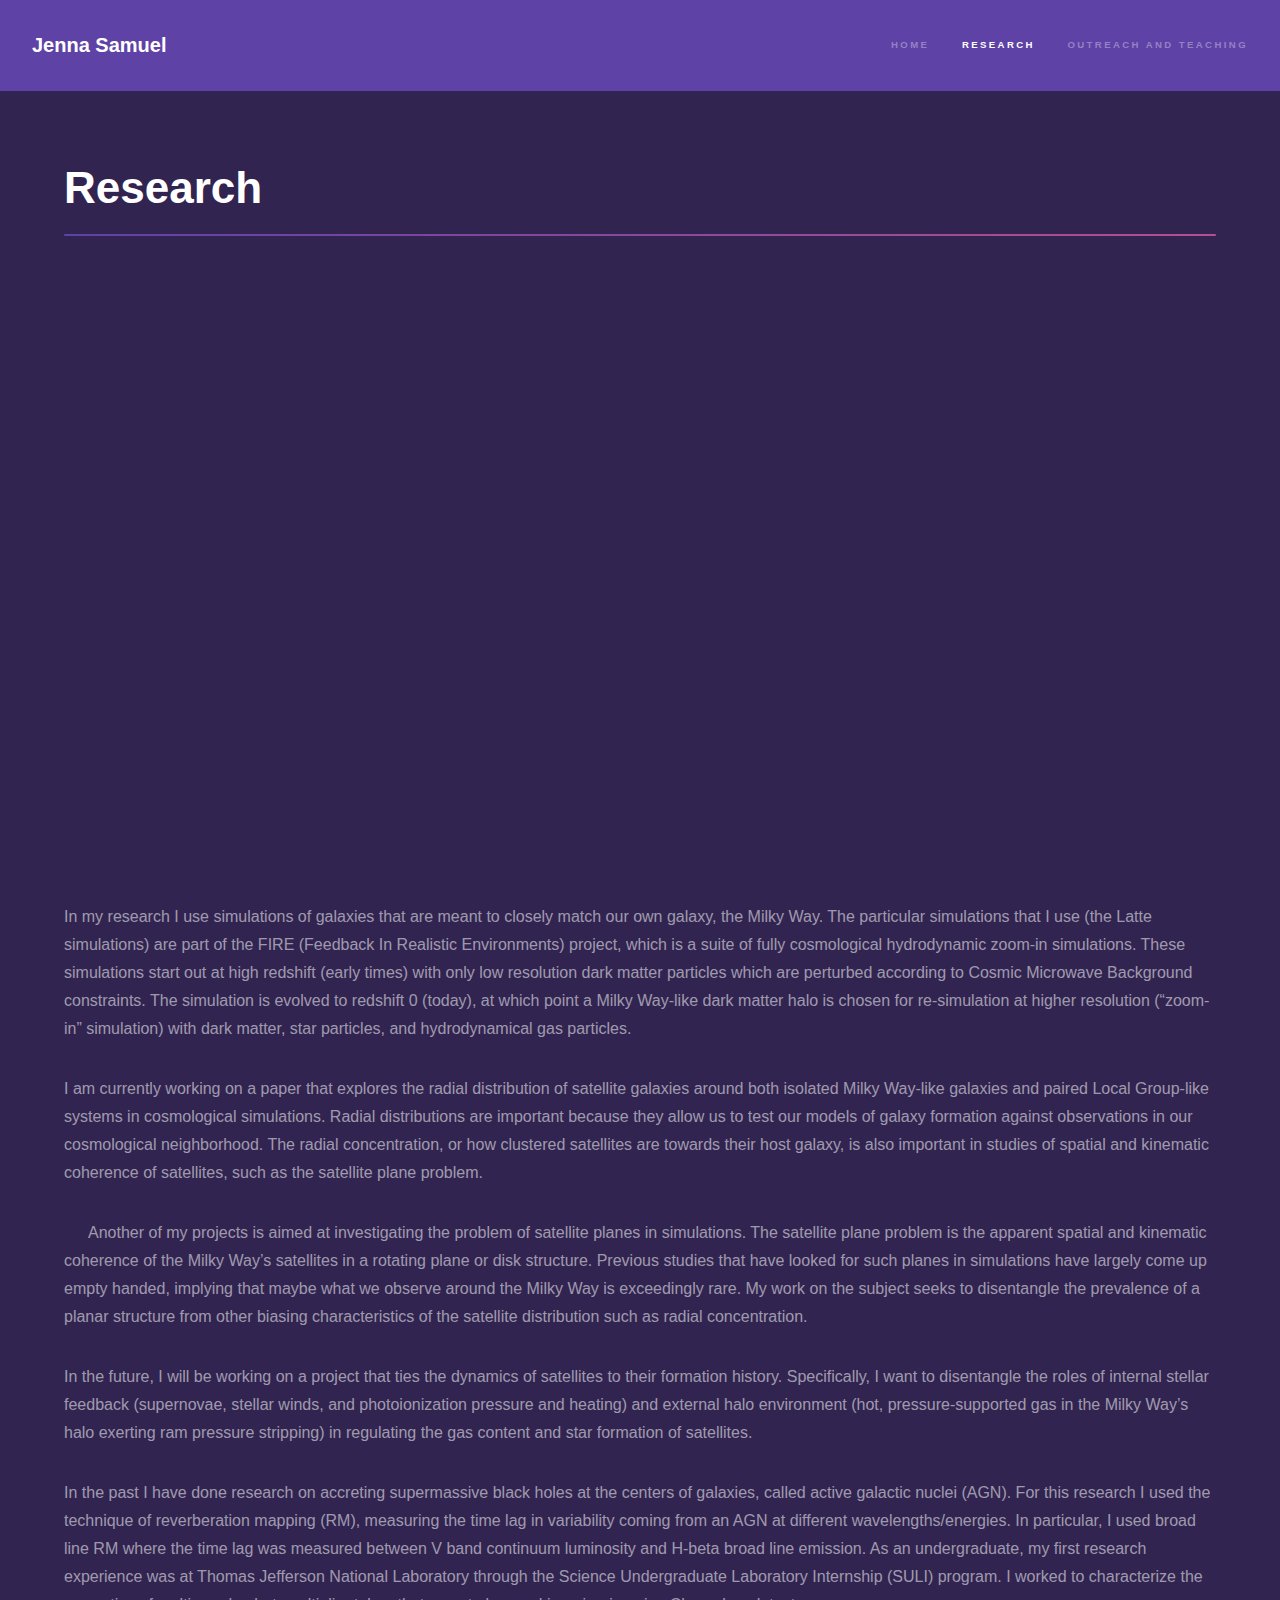
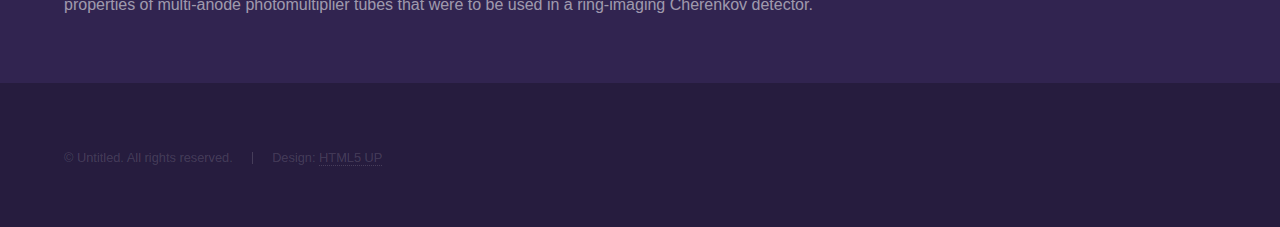
==== commit e142ff57: "moving image and resizing video" ====
--- a/research.html
+++ b/research.html
@@ -6,7 +6,7 @@
 -->
 <html>
 	<head>
-		<title>Generic - Hyperspace by HTML5 UP</title>
+		<title>Research</title>
 		<meta charset="utf-8" />
 		<meta name="viewport" content="width=device-width, initial-scale=1, user-scalable=no" />
 		<link rel="stylesheet" href="assets/css/main.css" />
@@ -16,12 +16,12 @@
 
 		<!-- Header -->
 			<header id="header">
-				<a href="index.html" class="title">Hyperspace</a>
+				<a href="index.html" class="title">Jenna Samuel</a>
 				<nav>
 					<ul>
 						<li><a href="index.html">Home</a></li>
 						<li><a href="research.html" class="active">Research</a></li>
-						<li><a href="elements.html">Elements</a></li>
+						<li><a href="outreach.html">Outreach and Teaching</a></li>
 					</ul>
 				</nav>
 			</header>
@@ -33,10 +33,12 @@
 					<section id="main" class="wrapper">
 						<div class="inner">
 							<h1 class="major">Research</h1>
-							<!-- span class="image fit"><img src="images/pic04.jpg" alt="" /></span> -->
+							<video width="600" height="600" autoplay>
+								<source src="images/m12f_dynamic_zoom.mp4" type="video/mp4">
+							</video>
 							<p>In my research I use simulations of galaxies that are meant to closely match our own galaxy, the Milky Way. The particular simulations that I use (the Latte simulations) are part of the FIRE (Feedback In Realistic Environments) project, which is a suite of fully cosmological hydrodynamic zoom-in simulations. These simulations start out at high redshift (early times) with only low resolution dark matter particles which are perturbed according to Cosmic Microwave Background constraints. The simulation is evolved to redshift 0 (today), at which point a Milky Way-like dark matter halo is chosen for re-simulation at higher resolution (“zoom-in” simulation) with dark matter, star particles, and hydrodynamical gas particles.</p>
 							<p>I am currently working on a paper that explores the radial distribution of satellite galaxies around both isolated Milky Way-like galaxies and paired Local Group-like systems in cosmological simulations. Radial distributions are important because they allow us to test our models of galaxy formation against observations in our cosmological neighborhood. The radial concentration, or how clustered satellites are towards their host galaxy, is also important in studies of spatial and kinematic coherence of satellites, such as the satellite plane problem.</p>
-							<p>Another of my projects is aimed at investigating the problem of satellite planes in simulations. The satellite plane problem is the apparent spatial and kinematic coherence of the Milky Way’s satellites in a rotating plane or disk structure. Previous studies that have looked for such planes in simulations have largely come up empty handed, implying that maybe what we observe around the Milky Way is exceedingly rare. My work on the subject seeks to disentangle the prevalence of a planar structure from other biasing characteristics of the satellite distribution such as radial concentration.</p>
+							<p><span class="image left"><img src="images/enclosing_angle_doodle.JPG" alt="" /></span>Another of my projects is aimed at investigating the problem of satellite planes in simulations. The satellite plane problem is the apparent spatial and kinematic coherence of the Milky Way’s satellites in a rotating plane or disk structure. Previous studies that have looked for such planes in simulations have largely come up empty handed, implying that maybe what we observe around the Milky Way is exceedingly rare. My work on the subject seeks to disentangle the prevalence of a planar structure from other biasing characteristics of the satellite distribution such as radial concentration.</p>
 							<p>In the future, I will be working on a project that ties the dynamics of satellites to their formation history. Specifically, I want to disentangle the roles of internal stellar feedback (supernovae, stellar winds, and photoionization pressure and heating) and external halo environment (hot, pressure-supported gas in the Milky Way’s halo exerting ram pressure stripping) in regulating the gas content and star formation of satellites.</p>
 							<p>In the past I have done research on accreting supermassive black holes at the centers of galaxies, called active galactic nuclei (AGN). For this research I used the technique of reverberation mapping (RM), measuring the time lag in variability coming from an AGN at different wavelengths/energies. In particular, I used broad line RM where the time lag was measured between V band continuum luminosity and H-beta broad line emission. As an undergraduate, my first research experience was at Thomas Jefferson National Laboratory through the Science Undergraduate Laboratory Internship (SULI) program. I worked to characterize the properties of multi-anode photomultiplier tubes that were to be used in a ring-imaging Cherenkov detector.</p>
 						</div>
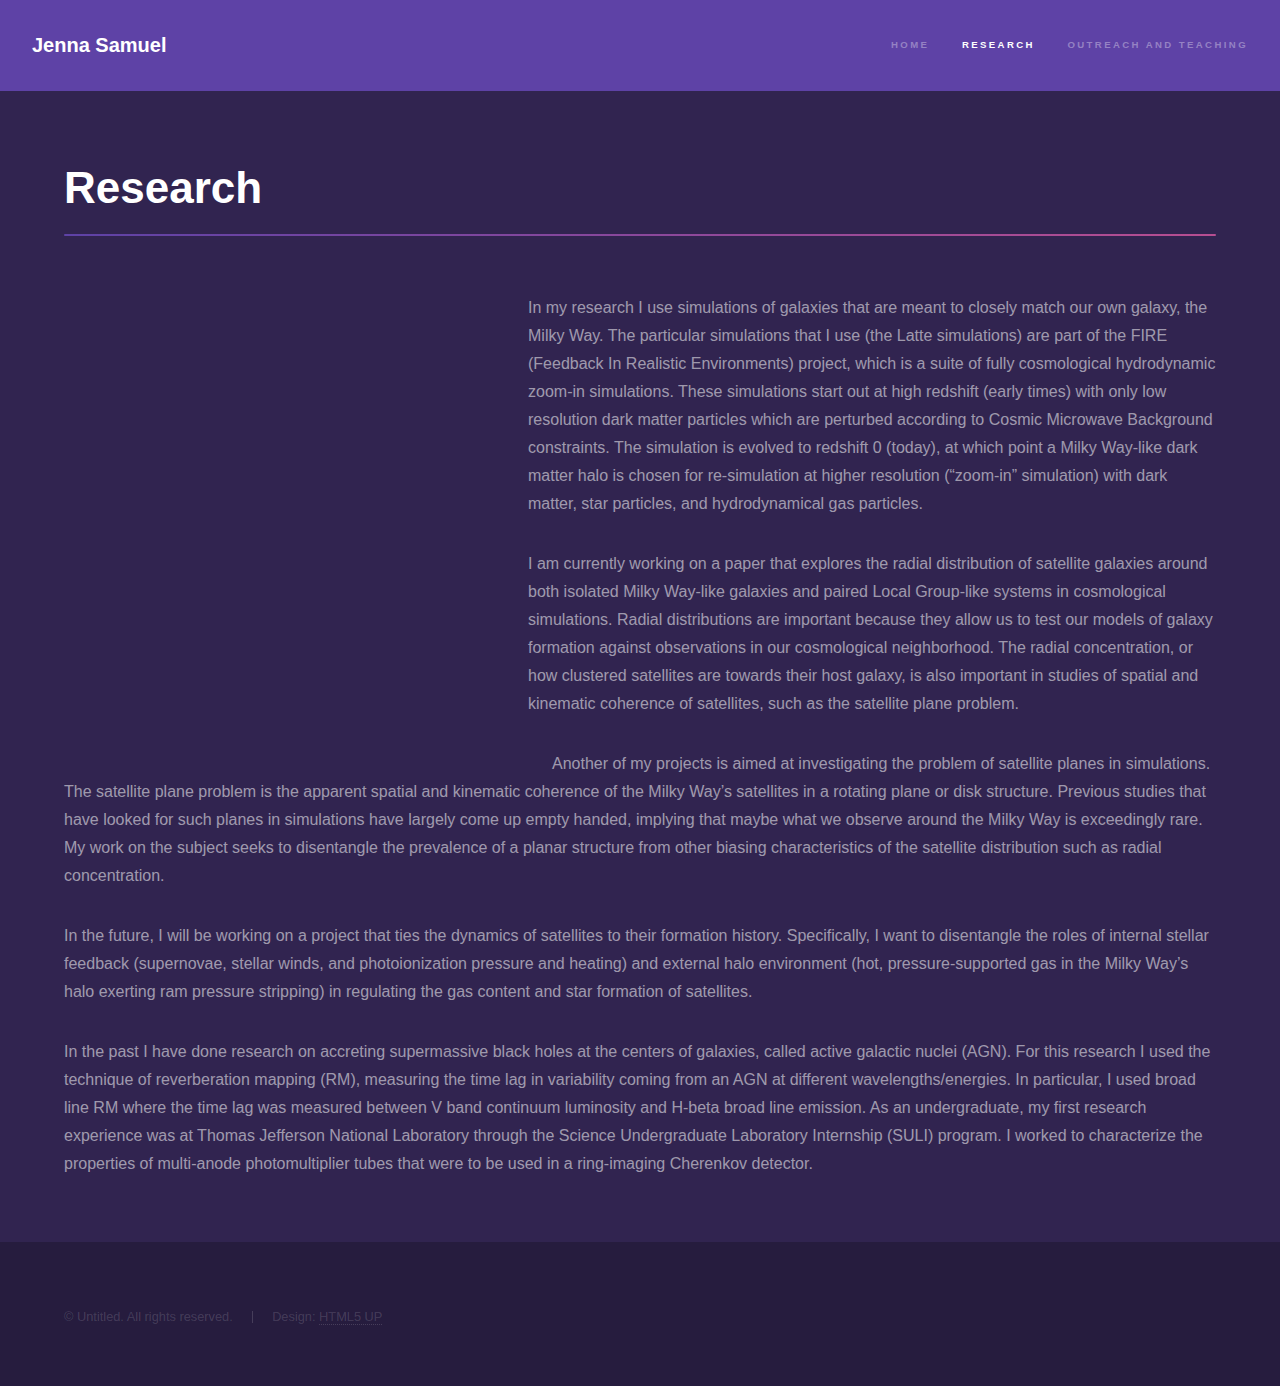
==== commit 72657ea7: "last video resize" ====
--- a/research.html
+++ b/research.html
@@ -33,10 +33,7 @@
 					<section id="main" class="wrapper">
 						<div class="inner">
 							<h1 class="major">Research</h1>
-							<video width="600" height="600" autoplay>
-								<source src="images/m12f_dynamic_zoom.mp4" type="video/mp4">
-							</video>
-							<p>In my research I use simulations of galaxies that are meant to closely match our own galaxy, the Milky Way. The particular simulations that I use (the Latte simulations) are part of the FIRE (Feedback In Realistic Environments) project, which is a suite of fully cosmological hydrodynamic zoom-in simulations. These simulations start out at high redshift (early times) with only low resolution dark matter particles which are perturbed according to Cosmic Microwave Background constraints. The simulation is evolved to redshift 0 (today), at which point a Milky Way-like dark matter halo is chosen for re-simulation at higher resolution (“zoom-in” simulation) with dark matter, star particles, and hydrodynamical gas particles.</p>
+							<p><span class="image left"><video width="440" height="440" autoplay><source src="images/m12f_dynamic_zoom.mp4" type="video/mp4"></video></span>In my research I use simulations of galaxies that are meant to closely match our own galaxy, the Milky Way. The particular simulations that I use (the Latte simulations) are part of the FIRE (Feedback In Realistic Environments) project, which is a suite of fully cosmological hydrodynamic zoom-in simulations. These simulations start out at high redshift (early times) with only low resolution dark matter particles which are perturbed according to Cosmic Microwave Background constraints. The simulation is evolved to redshift 0 (today), at which point a Milky Way-like dark matter halo is chosen for re-simulation at higher resolution (“zoom-in” simulation) with dark matter, star particles, and hydrodynamical gas particles.</p>
 							<p>I am currently working on a paper that explores the radial distribution of satellite galaxies around both isolated Milky Way-like galaxies and paired Local Group-like systems in cosmological simulations. Radial distributions are important because they allow us to test our models of galaxy formation against observations in our cosmological neighborhood. The radial concentration, or how clustered satellites are towards their host galaxy, is also important in studies of spatial and kinematic coherence of satellites, such as the satellite plane problem.</p>
 							<p><span class="image left"><img src="images/enclosing_angle_doodle.JPG" alt="" /></span>Another of my projects is aimed at investigating the problem of satellite planes in simulations. The satellite plane problem is the apparent spatial and kinematic coherence of the Milky Way’s satellites in a rotating plane or disk structure. Previous studies that have looked for such planes in simulations have largely come up empty handed, implying that maybe what we observe around the Milky Way is exceedingly rare. My work on the subject seeks to disentangle the prevalence of a planar structure from other biasing characteristics of the satellite distribution such as radial concentration.</p>
 							<p>In the future, I will be working on a project that ties the dynamics of satellites to their formation history. Specifically, I want to disentangle the roles of internal stellar feedback (supernovae, stellar winds, and photoionization pressure and heating) and external halo environment (hot, pressure-supported gas in the Milky Way’s halo exerting ram pressure stripping) in regulating the gas content and star formation of satellites.</p>
